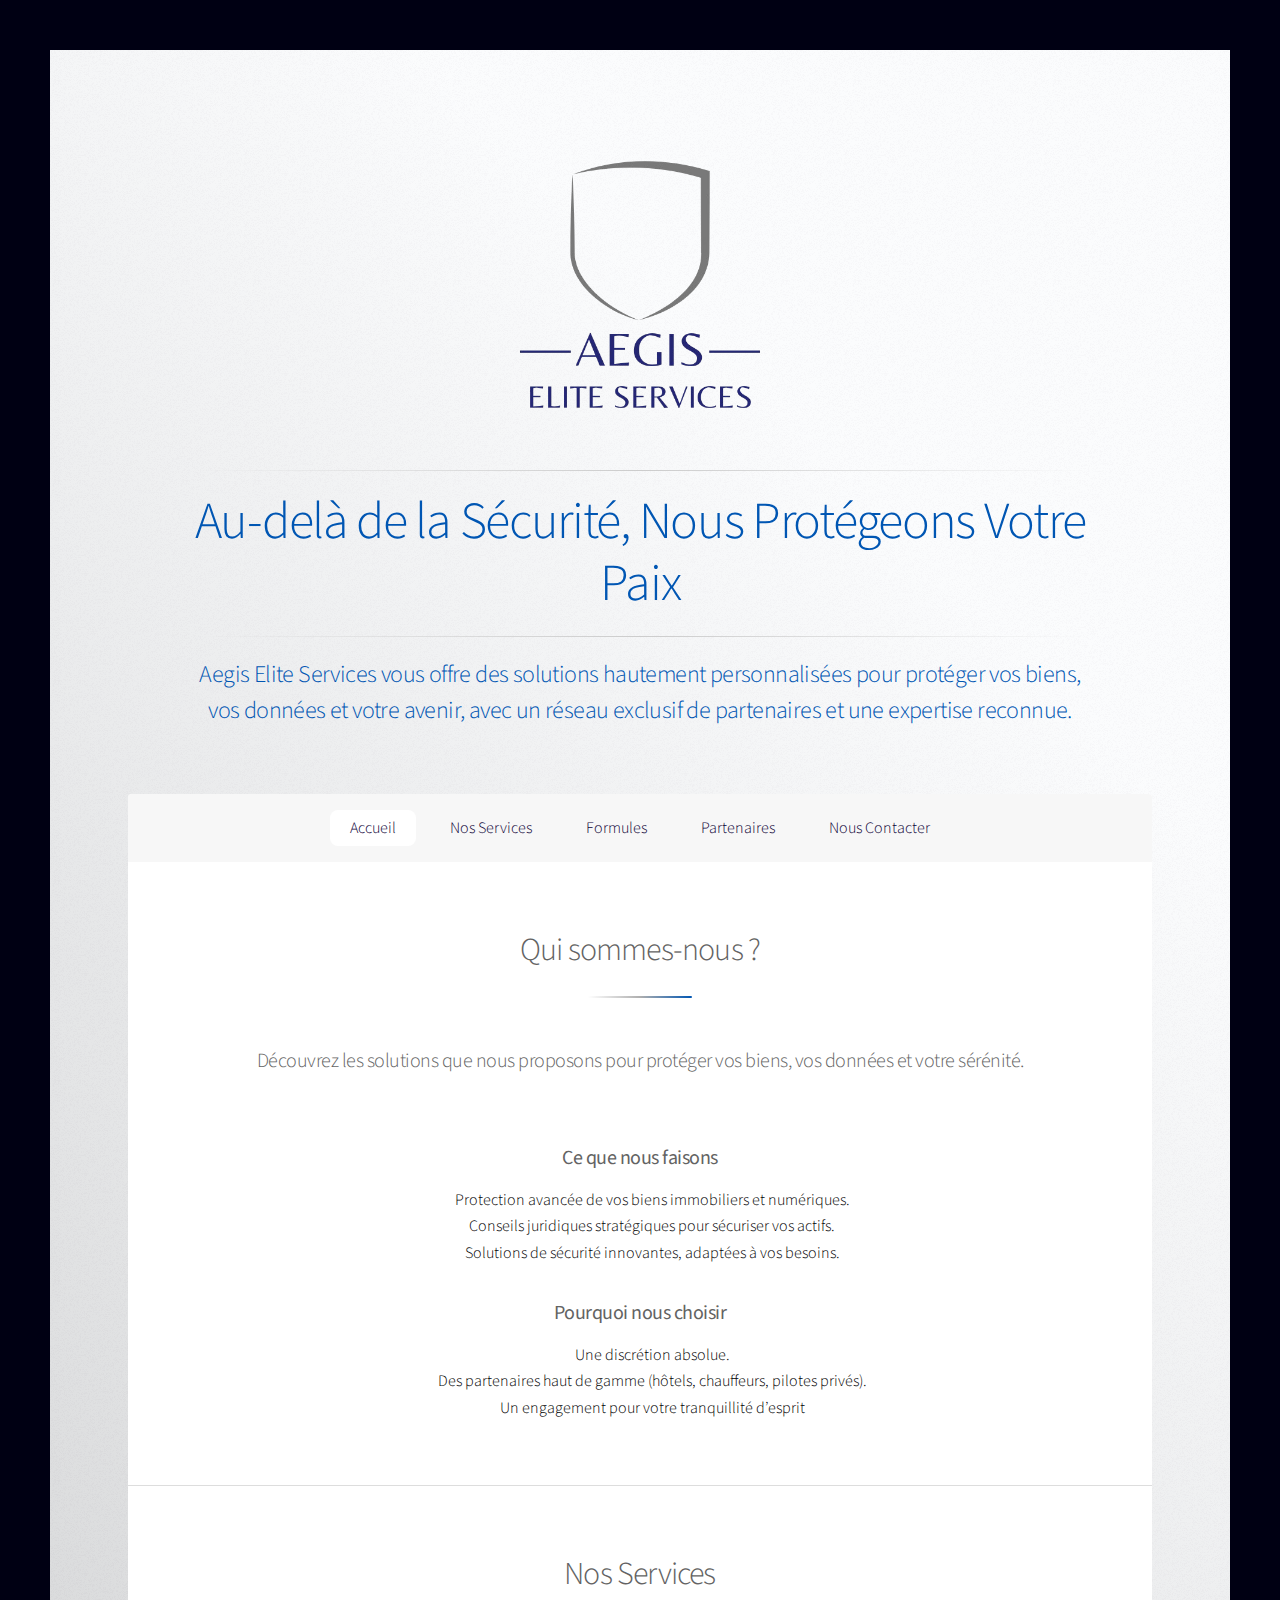
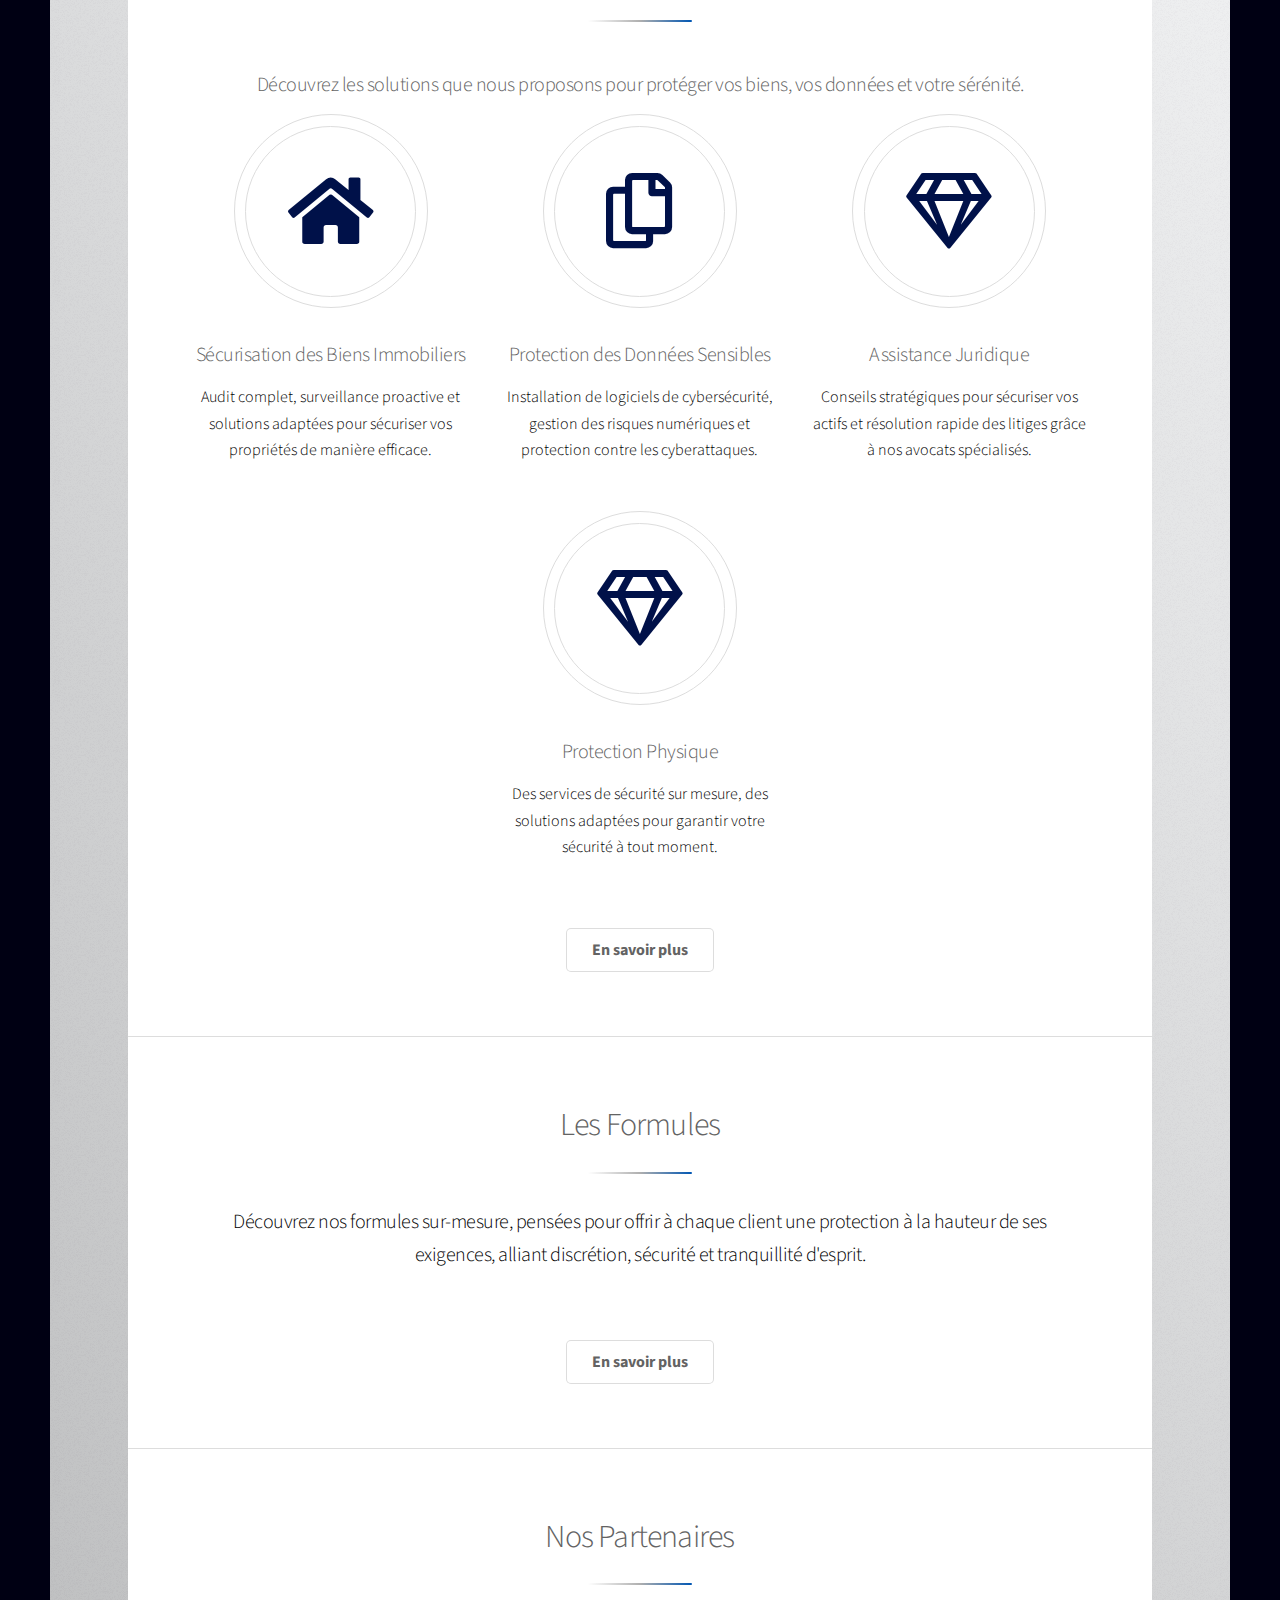
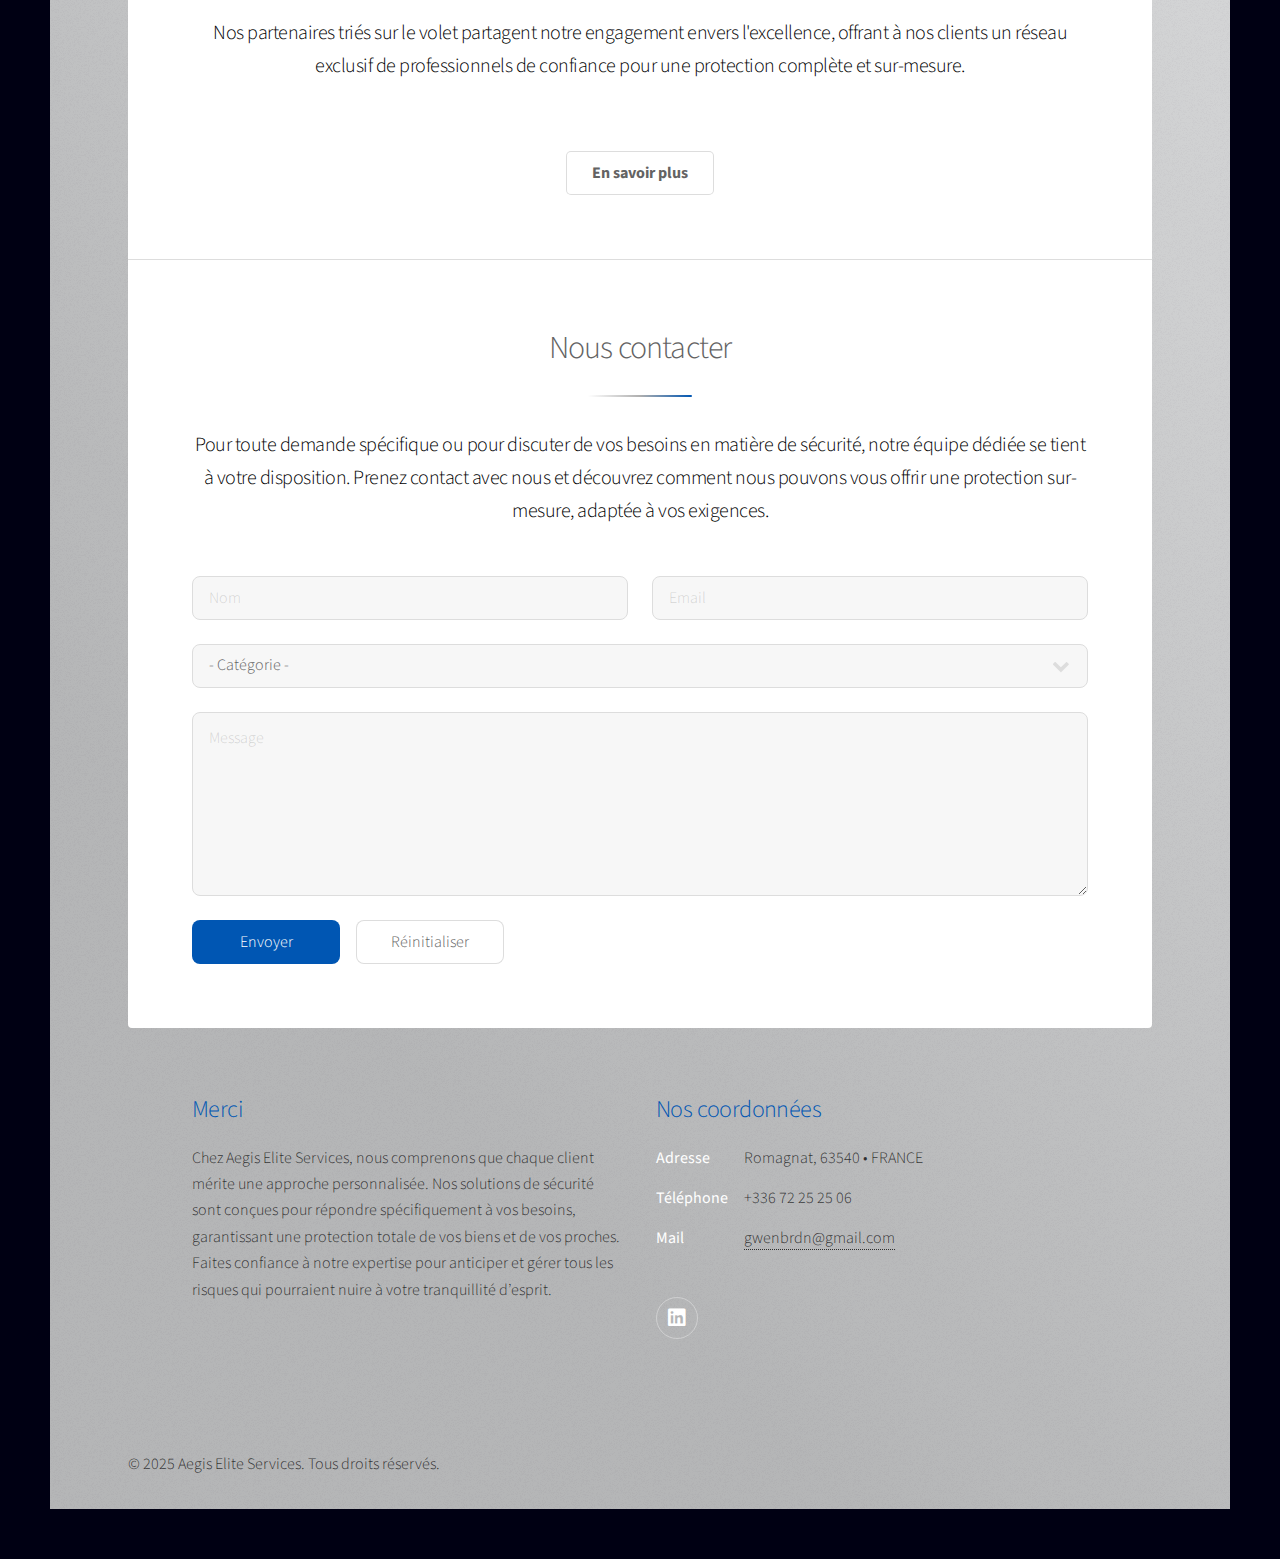
==== index.html @ 27611df3 "aegis" ====
<!DOCTYPE HTML>
<!--
	Stellar by HTML5 UP
	html5up.net | @ajlkn
	Free for personal and commercial use under the CCA 3.0 license (html5up.net/license)
-->
<html>
	<head>
		<title>Aegis Elite Services</title>
		<meta charset="utf-8" />
		<meta name="viewport" content="width=device-width, initial-scale=1, user-scalable=no" />
		<link rel="stylesheet" href="assets/css/main.css" />
		<noscript><link rel="stylesheet" href="assets/css/noscript.css" /></noscript>
	</head>
	<body class="is-preload">
		<!-- Wrapper -->
			<div id="wrapper">
					
				<!-- Header -->
					<header id="header" class="alt">
						<span class="logo"><img src="images/logo.png" alt="" style="border-radius: 40%; width: 300px; height: 300px;" /></span>
						<hr class="separation-barre">
						<h1> Au-delà de la Sécurité, Nous Protégeons Votre Paix </h1>
						<hr class="separation-barre">
						<h2>Aegis Elite Services vous offre des solutions hautement personnalisées pour protéger vos biens, vos données et votre avenir, avec un réseau exclusif de partenaires et une expertise reconnue.</h2>
						
					</header>

				<!-- Nav -->
					<nav id="nav">
						<ul>
							<li><a href="index.html" class="active">Accueil</a></li>
							<li><a href="services.html">Nos Services</a></li>
							<li><a href="formules.html">Formules</a></li>
							<li><a href="partenaires.html">Partenaires</a></li>
							<li><a href="contact.html">Nous Contacter</a></li>
						</ul>
					</nav>

				<!-- Main -->
					<div id="main">

						<!-- Introduction -->
							<section id="intro" class="main special">
								<header class="major">
									<h2>Qui sommes-nous ?</h2>
								</header>
								<h3>Découvrez les solutions que nous proposons pour protéger vos biens, vos données et votre sérénité.</h3>
									<br></br>
									<h3><strong>Ce que nous faisons</strong></h3>
									
									<ul style="list-style-type: none; text-align: center;">
										<li>Protection avancée de vos biens immobiliers et numériques.</li>
										<li>Conseils juridiques stratégiques pour sécuriser vos actifs.</li>
										<li>Solutions de sécurité innovantes, adaptées à vos besoins.</li>
									</ul>

								<h3><strong>Pourquoi nous choisir</strong></h3>

									<ul style="list-style-type: none; text-align: center;">
										<li>Une discrétion absolue.</li>
										<li>Des partenaires haut de gamme (hôtels, chauffeurs, pilotes privés).</li>
										<li>Un engagement pour votre tranquillité d’esprit</li>
									</ul>
							</section>

						<!-- Nos services-->
							<section id="services" class="main special">
								<header class="major">
									<h2>Nos Services</h2>
								</header>
								<h3>Découvrez les solutions que nous proposons pour protéger vos biens, vos données et votre sérénité.</h3>
								<ul class="features">
									<li>
										<span class="icon solid major style1 fa-home"></span>
										<h3>Sécurisation des Biens Immobiliers</h3>
										<p>Audit complet, surveillance proactive et solutions adaptées pour sécuriser vos propriétés de manière efficace.</p>
									</li>
									<li>
										<span class="icon major style3 fa-copy"></span>
										<h3>Protection des Données Sensibles</h3>
										<p>Installation de logiciels de cybersécurité, gestion des risques numériques et protection contre les cyberattaques.</p>
									</li>
									<li>
										<span class="icon major style5 fa-gem"></span>
										<h3>Assistance Juridique</h3>
										<p>Conseils stratégiques pour sécuriser vos actifs et résolution rapide des litiges grâce à nos avocats spécialisés.</p>
									</li>
									<li>
										<span class="icon major style5 fa-gem"></span>
										<h3>Protection Physique</h3>
										<p>Des services de sécurité sur mesure, des solutions adaptées pour garantir votre sécurité à tout moment.</p>
									</li>
								</ul>
								<footer class="major">
									<ul class="actions special">
										<li><a href="services.html" class="button">En savoir plus</a></li>
									</ul>
								</footer>
							</section>

						<!-- Formules -->
							<section id="formules" class="main special">
								<header class="major">
									<h2>Les Formules</h2>
									<p>Découvrez nos formules sur-mesure, pensées pour offrir à chaque client une protection à la hauteur de ses exigences, alliant discrétion, sécurité et tranquillité d'esprit.</p>
								</header>

								<footer class="major">
									<ul class="actions special">
										<li><a href="formules.html" class="button">En savoir plus</a></li>
									</ul>
								</footer>
							</section>

						<!-- Partenaires -->
							<section id="partenaires" class="main special">
								<header class="major">
									<h2>Nos Partenaires</h2>
									<p>Nos partenaires triés sur le volet partagent notre engagement envers l'excellence, offrant à nos clients un réseau exclusif de professionnels de confiance pour une protection complète et sur-mesure.</p>
								</header>
								<footer class="major">
									<ul class="actions special">
										<li><a href="partenaires.html" class="button">En savoir plus</a></li>
									</ul>
								</footer>
							</section>

						<!-- Get Started -->
						<section id="contact" class="main special">
							<header class="major">
								<h2>Nous contacter</h2>
								<p>Pour toute demande spécifique ou pour discuter de vos besoins en matière de sécurité, notre équipe dédiée se tient à votre disposition. Prenez contact avec nous et découvrez comment nous pouvons vous offrir une protection sur-mesure, adaptée à vos exigences.</p>
							</header>
							<form id="contactForm" method="POST" action="https://formspree.io/f/xldgglwd">
								<div class="row gtr-uniform">
									<div class="col-6 col-12-xsmall">
										<input type="text" name="name" id="name" placeholder="Nom" required />
									</div>
									<div class="col-6 col-12-xsmall">
										<input type="email" name="email" id="email" placeholder="Email" required />
									</div>
									<div class="col-12">
										<select name="category" id="demo-category">
											<option value="">- Catégorie -</option>
											<option value="1">Demande d'informations</option>
											<option value="2">Devis personnalisé</option>
											<option value="3">Partenariats et collaborations</option>
											<option value="4">Sécurité personnelle</option>
											<option value="5">Suggestions et témoignages</option>
											<option value="6">Réclamations</option>
											<option value="7">Autres demandes</option>
										</select>
									</div>
									<div class="col-12">
										<textarea name="message" id="message" placeholder="Message" rows="6" required></textarea>
									</div>
									<div class="col-12">
										<ul class="actions">
											<li><input type="submit" value="Envoyer" class="primary" />
											<li><input type="reset" value="Réinitialiser" /></li>
										</ul>
									</div>
								</div>
							</form>

							<!-- Popup de confirmation -->
							<div id="confirmationPopup" style="display: none; position: fixed; top: 50%; left: 50%; transform: translate(-50%, -50%); padding: 10px; background: white; box-shadow: 0px 4px 6px rgba(0,0,0,0.1); border-radius: 10px; z-index: 1000; text-align: center;">
								<p>Votre message a bien été envoyé.</p>
								<button onclick="closePopup()" style="margin-top: 10px; padding: 10px 20px; background: #cccccc; color: #0056b3; border: none; border-radius: 5px; cursor: pointer;">Fermer</button>
							</div>
							<div id="popupBackground" style="display: none; position: fixed; top: 0; left: 0; width: 100%; height: 100%; background: rgba(0, 0, 0, 0.5); z-index: 999;"></div>
						</section>
					</div>

				<!-- Footer -->
					<footer id="footer">
						<section>
							<h2>Merci</h2>
							<p>Chez Aegis Elite Services, nous comprenons que chaque client mérite une approche personnalisée. Nos solutions de sécurité sont conçues pour répondre spécifiquement à vos besoins, garantissant une protection totale de vos biens et de vos proches. Faites confiance à notre expertise pour anticiper et gérer tous les risques qui pourraient nuire à votre tranquillité d’esprit.</p>
						</section>

						<section>
							<h2>Nos coordonnées</h2>
							<dl class="alt">
								<dt>Adresse</dt>
								<dd>Romagnat, 63540 &bull; FRANCE</dd>
								<dt>Téléphone</dt> 
								<dd>+336 72 25 25 06</dd>
								<dt>Mail</dt>
								<dd><a href="#">gwenbrdn@gmail.com</a></dd>
							</dl>
							<ul class="icons">
								<li><a href="https://www.linkedin.com/in/gwena%C3%ABlle-brandon-4453b0282/" class="icon brands fa-linkedin alt"><span class="label">LinkedIn</span></a></li>
							</ul>
						</section>
					</footer>

					<div class="footer-copyright">
						<p>&copy; 2025 Aegis Elite Services. Tous droits réservés.</p>
					</div>
			</div>


		<!-- Scripts -->
			<script src="assets/js/jquery.min.js"></script>
			<script src="assets/js/jquery.scrollex.min.js"></script>
			<script src="assets/js/jquery.scrolly.min.js"></script>
			<script src="assets/js/browser.min.js"></script>
			<script src="assets/js/breakpoints.min.js"></script>
			<script src="assets/js/util.js"></script>
			<script src="assets/js/main.js"></script>
			
		<!-- Script JavaScript -->
		<script>
			// Gestion de l'envoi du formulaire
			document.getElementById('contactForm').addEventListener('submit', function (event) {
				event.preventDefault(); // Empêche le rechargement de la page
				const form = this;
		
				// Envoi des données via Fetch API
				fetch(form.action, {
					method: 'POST',
					body: new FormData(form),
					headers: { 'Accept': 'application/json' },
				})
					.then(response => {
						if (response.ok) {
							// Affiche la popup de confirmation
							document.getElementById('confirmationPopup').style.display = 'block';
							document.getElementById('popupBackground').style.display = 'block';
							form.reset(); // Réinitialise le formulaire
						} else {
							alert('Une erreur est survenue. Veuillez réessayer.');
						}
					})
					.catch(() => {
						alert('Une erreur est survenue. Veuillez vérifier votre connexion.');
					});
			});
		
			// Fonction pour fermer la popup
			function closePopup() {
				document.getElementById('confirmationPopup').style.display = 'none';
				document.getElementById('popupBackground').style.display = 'none';
			}
		</script>

	</body>
</html>
---- assets/css/main.css ----
@import url(fontawesome-all.min.css);
@import 'https://fonts.googleapis.com/css?family=Source+Sans+Pro:300,400';

/*
	Stellar by HTML5 UP
	html5up.net | @ajlkn
	Free for personal and commercial use under the CCA 3.0 license (html5up.net/license)
*/

html, body, div, span, applet, object,
iframe, h1, h2, h3, h4, h5, h6, p, blockquote,
pre, a, abbr, acronym, address, big, cite,
code, del, dfn, em, img, ins, kbd, q, s, samp,
small, strike, strong, sub, sup, tt, var, b,
u, i, center, dl, dt, dd, ol, ul, li, fieldset,
form, label, legend, table, caption, tbody,
tfoot, thead, tr, th, td, article, aside,
canvas, details, embed, figure, figcaption,
footer, header, hgroup, menu, nav, output, ruby,
section, summary, time, mark, audio, video {
	margin: 0;
	padding: 0;
	border: 0;
	font-size: 100%;
	font: inherit;
	vertical-align: baseline;}

article, aside, details, figcaption, figure,
footer, header, hgroup, menu, nav, section {
	display: block;}

body {
	line-height: 1;
}

ol, ul {
	list-style: none;
}

blockquote, q {
	quotes: none;
}

	blockquote:before, blockquote:after, q:before, q:after {
		content: '';
		content: none;
	}

table {
	border-collapse: collapse;
	border-spacing: 0;
}

body {
	-webkit-text-size-adjust: none;
}

mark {
	background-color: transparent;
	color: inherit;
}

input::-moz-focus-inner {
	border: 0;
	padding: 0;
}

input, select, textarea {
	-moz-appearance: none;
	-webkit-appearance: none;
	-ms-appearance: none;
	appearance: none;
}

/* Basic */

	@-ms-viewport {
		width: device-width;
	}

	body {
		-ms-overflow-style: scrollbar;
	}

	@media screen and (max-width: 480px) {

		html, body {
			min-width: 320px;
		}

	}

	html {
		box-sizing: border-box;
	}

	*, *:before, *:after {
		box-sizing: inherit;
	}

	body {
		background-color: #979797;
		/* background-image: url("images/overlay.png"), -moz-linear-gradient(45deg, #ffffff 15%, #acacac 85%); */
		background-image: url("images/overlay.png"), -webkit-linear-gradient(45deg, #b6b6b6 15%, #ffffff 85%);
		/* background-image: url("images/overlay.png"), -ms-linear-gradient(45deg, #dbdbdb 15%, #000f41 85%); */
		/* background-image: url("images/overlay.png"), linear-gradient(45deg, #e9e9e9 15%, #cfcfcf 85%); */
	}

		body.is-preload *, body.is-preload *:before, body.is-preload *:after {
			-moz-animation: none !important;
			-webkit-animation: none !important;
			-ms-animation: none !important;
			animation: none !important;
			-moz-transition: none !important;
			-webkit-transition: none !important;
			-ms-transition: none !important;
			transition: none !important;
		}

/* Type */

	body {
		background-color: #000000;
		color: rgba(0, 0, 0, 0.75);
		margin: 0;
		padding: 0;
		border: 50px solid #000013; /* Bordure sombre autour de la page */
		box-sizing: border-box; /* Assurez-vous que la bordure ne modifie pas la taille du contenu */

	}

	body, input, select, textarea {
		font-family: "Source Sans Pro", Helvetica, sans-serif;
		font-size: 17pt;
		font-weight: 300;
		line-height: 1.65;
	}

		@media screen and (max-width: 1680px) {

			body, input, select, textarea {
				font-size: 14pt;
			}

		}

		@media screen and (max-width: 1280px) {

			body, input, select, textarea {
				font-size: 12pt;
			}

		}

		@media screen and (max-width: 360px) {

			body, input, select, textarea {
				font-size: 11pt;
			}

		}

	a {
		-moz-transition: color 0.2s ease, border-bottom 0.2s ease;
		-webkit-transition: color 0.2s ease, border-bottom 0.2s ease;
		-ms-transition: color 0.2s ease, border-bottom 0.2s ease;
		transition: color 0.2s ease, border-bottom 0.2s ease;
		text-decoration: none;
		border-bottom: dotted 1px;
		color: inherit;
	}

		a:hover {
			border-bottom-color: transparent;
		}

	strong, b {
		font-weight: 400;
	}

	em, i {
		font-style: italic;
	}

	p {
		margin: 0 0 2em 0;
	}

		p.content {
			-moz-columns: 20em 2;
			-webkit-columns: 20em 2;
			-ms-columns: 20em 2;
			columns: 20em 2;
			-moz-column-gap: 2em;
			-webkit-column-gap: 2em;
			-ms-column-gap: 2em;
			column-gap: 2em;
			text-align: justify;
		}

	h1, h2, h3, h4, h5, h6 {
		font-weight: 300;
		line-height: 1.5;
		margin: 0 0 0.7em 0;
		letter-spacing: -0.025em;
	}

		h1 a, h2 a, h3 a, h4 a, h5 a, h6 a {
			color: inherit;
			text-decoration: none;
		}

	h1 {
		font-size: 2.5em;
		line-height: 1.2;
	}

	h2 {
		font-size: 1.5em;
	}

	h3 {
		font-size: 1.25em;
	}

	h4 {
		font-size: 1.1em;
	}

	h5 {
		font-size: 0.9em;
	}

	h6 {
		font-size: 0.7em;
	}

	@media screen and (max-width: 736px) {

		h1 {
			font-size: 2em;
		}

	}

	sub {
		font-size: 0.8em;
		position: relative;
		top: 0.5em;
	}

	sup {
		font-size: 0.8em;
		position: relative;
		top: -0.5em;
	}

	blockquote {
		border-left: solid 4px;
		font-style: italic;
		margin: 0 0 2em 0;
		padding: 0.5em 0 0.5em 2em;
	}

	code {
		border-radius: 8px;
		border: solid 1px;
		font-family: "Courier New", monospace;
		font-size: 0.9em;
		margin: 0 0.25em;
		padding: 0.25em 0.65em;
	}

	pre {
		-webkit-overflow-scrolling: touch;
		font-family: "Courier New", monospace;
		font-size: 0.9em;
		margin: 0 0 2em 0;
	}

		pre code {
			display: block;
			line-height: 1.75;
			padding: 1em 1.5em;
			overflow-x: auto;
		}

	hr {
		border: 0;
		border-bottom: solid 1px;
		margin: 2em 0;
	}

		hr.major {
			margin: 3em 0;
		}

	.align-left {
		text-align: left;
	}

	.align-center {
		text-align: center;
	}

	.align-right {
		text-align: right;
	}

	input, select, textarea {
		color: #0056b3;
	}

	a:hover {
		color: #0056b3;
	}

	strong, b {
		color: #0056b3;
	}

	h1, h2, h3, h4, h5, h6 {
		color: #0056b3;
	}

	blockquote {
		border-left-color: rgba(255, 255, 255, 0.35);
	}

	code {
		background: rgba(255, 255, 255, 0.075);
		border-color: rgba(255, 255, 255, 0.35);
	}

	hr {
		border-bottom-color: rgba(255, 255, 255, 0.35);
	}

/* Row */

	.row {
		display: flex;
		flex-wrap: wrap;
		box-sizing: border-box;
		align-items: stretch;
	}

		.row > * {
			box-sizing: border-box;
		}

		.row.gtr-uniform > * > :last-child {
			margin-bottom: 0;
		}

		.row.aln-left {
			justify-content: flex-start;
		}

		.row.aln-center {
			justify-content: center;
		}

		.row.aln-right {
			justify-content: flex-end;
		}

		.row.aln-top {
			align-items: flex-start;
		}

		.row.aln-middle {
			align-items: center;
		}

		.row.aln-bottom {
			align-items: flex-end;
		}

		.row > .imp {
			order: -1;
		}

		.row > .col-1 {
			width: 8.33333%;
		}

		.row > .off-1 {
			margin-left: 8.33333%;
		}

		.row > .col-2 {
			width: 16.66667%;
		}

		.row > .off-2 {
			margin-left: 16.66667%;
		}

		.row > .col-3 {
			width: 25%;
		}

		.row > .off-3 {
			margin-left: 25%;
		}

		.row > .col-4 {
			width: 33.33333%;
		}

		.row > .off-4 {
			margin-left: 33.33333%;
		}

		.row > .col-5 {
			width: 41.66667%;
		}

		.row > .off-5 {
			margin-left: 41.66667%;
		}

		.row > .col-6 {
			width: 50%;
		}

		.row > .off-6 {
			margin-left: 50%;
		}

		.row > .col-7 {
			width: 58.33333%;
		}

		.row > .off-7 {
			margin-left: 58.33333%;
		}

		.row > .col-8 {
			width: 66.66667%;
		}

		.row > .off-8 {
			margin-left: 66.66667%;
		}

		.row > .col-9 {
			width: 75%;
		}

		.row > .off-9 {
			margin-left: 75%;
		}

		.row > .col-10 {
			width: 83.33333%;
		}

		.row > .off-10 {
			margin-left: 83.33333%;
		}

		.row > .col-11 {
			width: 91.66667%;
		}

		.row > .off-11 {
			margin-left: 91.66667%;
		}

		.row > .col-12 {
			width: 100%;
		}

		.row > .off-12 {
			margin-left: 100%;
		}

		.row.gtr-0 {
			margin-top: 0;
			margin-left: 0em;
		}

			.row.gtr-0 > * {
				padding: 0 0 0 0em;
			}

			.row.gtr-0.gtr-uniform {
				margin-top: 0em;
			}

				.row.gtr-0.gtr-uniform > * {
					padding-top: 0em;
				}

		.row.gtr-25 {
			margin-top: 0;
			margin-left: -0.375em;
		}

			.row.gtr-25 > * {
				padding: 0 0 0 0.375em;
			}

			.row.gtr-25.gtr-uniform {
				margin-top: -0.375em;
			}

				.row.gtr-25.gtr-uniform > * {
					padding-top: 0.375em;
				}

		.row.gtr-50 {
			margin-top: 0;
			margin-left: -0.75em;
		}

			.row.gtr-50 > * {
				padding: 0 0 0 0.75em;
			}

			.row.gtr-50.gtr-uniform {
				margin-top: -0.75em;
			}

				.row.gtr-50.gtr-uniform > * {
					padding-top: 0.75em;
				}

		.row {
			margin-top: 0;
			margin-left: -1.5em;
		}

			.row > * {
				padding: 0 0 0 1.5em;
			}

			.row.gtr-uniform {
				margin-top: -1.5em;
			}

				.row.gtr-uniform > * {
					padding-top: 1.5em;
				}

		.row.gtr-150 {
			margin-top: 0;
			margin-left: -2.25em;
		}

			.row.gtr-150 > * {
				padding: 0 0 0 2.25em;
			}

			.row.gtr-150.gtr-uniform {
				margin-top: -2.25em;
			}

				.row.gtr-150.gtr-uniform > * {
					padding-top: 2.25em;
				}

		.row.gtr-200 {
			margin-top: 0;
			margin-left: -3em;
		}

			.row.gtr-200 > * {
				padding: 0 0 0 3em;
			}

			.row.gtr-200.gtr-uniform {
				margin-top: -3em;
			}

				.row.gtr-200.gtr-uniform > * {
					padding-top: 3em;
				}

		@media screen and (max-width: 1680px) {

			.row {
				display: flex;
				flex-wrap: wrap;
				box-sizing: border-box;
				align-items: stretch;
			}

				.row > * {
					box-sizing: border-box;
				}

				.row.gtr-uniform > * > :last-child {
					margin-bottom: 0;
				}

				.row.aln-left {
					justify-content: flex-start;
				}

				.row.aln-center {
					justify-content: center;
				}

				.row.aln-right {
					justify-content: flex-end;
				}

				.row.aln-top {
					align-items: flex-start;
				}

				.row.aln-middle {
					align-items: center;
				}

				.row.aln-bottom {
					align-items: flex-end;
				}

				.row > .imp-xlarge {
					order: -1;
				}

				.row > .col-1-xlarge {
					width: 8.33333%;
				}

				.row > .off-1-xlarge {
					margin-left: 8.33333%;
				}

				.row > .col-2-xlarge {
					width: 16.66667%;
				}

				.row > .off-2-xlarge {
					margin-left: 16.66667%;
				}

				.row > .col-3-xlarge {
					width: 25%;
				}

				.row > .off-3-xlarge {
					margin-left: 25%;
				}

				.row > .col-4-xlarge {
					width: 33.33333%;
				}

				.row > .off-4-xlarge {
					margin-left: 33.33333%;
				}

				.row > .col-5-xlarge {
					width: 41.66667%;
				}

				.row > .off-5-xlarge {
					margin-left: 41.66667%;
				}

				.row > .col-6-xlarge {
					width: 50%;
				}

				.row > .off-6-xlarge {
					margin-left: 50%;
				}

				.row > .col-7-xlarge {
					width: 58.33333%;
				}

				.row > .off-7-xlarge {
					margin-left: 58.33333%;
				}

				.row > .col-8-xlarge {
					width: 66.66667%;
				}

				.row > .off-8-xlarge {
					margin-left: 66.66667%;
				}

				.row > .col-9-xlarge {
					width: 75%;
				}

				.row > .off-9-xlarge {
					margin-left: 75%;
				}

				.row > .col-10-xlarge {
					width: 83.33333%;
				}

				.row > .off-10-xlarge {
					margin-left: 83.33333%;
				}

				.row > .col-11-xlarge {
					width: 91.66667%;
				}

				.row > .off-11-xlarge {
					margin-left: 91.66667%;
				}

				.row > .col-12-xlarge {
					width: 100%;
				}

				.row > .off-12-xlarge {
					margin-left: 100%;
				}

				.row.gtr-0 {
					margin-top: 0;
					margin-left: 0em;
				}

					.row.gtr-0 > * {
						padding: 0 0 0 0em;
					}

					.row.gtr-0.gtr-uniform {
						margin-top: 0em;
					}

						.row.gtr-0.gtr-uniform > * {
							padding-top: 0em;
						}

				.row.gtr-25 {
					margin-top: 0;
					margin-left: -0.375em;
				}

					.row.gtr-25 > * {
						padding: 0 0 0 0.375em;
					}

					.row.gtr-25.gtr-uniform {
						margin-top: -0.375em;
					}

						.row.gtr-25.gtr-uniform > * {
							padding-top: 0.375em;
						}

				.row.gtr-50 {
					margin-top: 0;
					margin-left: -0.75em;
				}

					.row.gtr-50 > * {
						padding: 0 0 0 0.75em;
					}

					.row.gtr-50.gtr-uniform {
						margin-top: -0.75em;
					}

						.row.gtr-50.gtr-uniform > * {
							padding-top: 0.75em;
						}

				.row {
					margin-top: 0;
					margin-left: -1.5em;
				}

					.row > * {
						padding: 0 0 0 1.5em;
					}

					.row.gtr-uniform {
						margin-top: -1.5em;
					}

						.row.gtr-uniform > * {
							padding-top: 1.5em;
						}

				.row.gtr-150 {
					margin-top: 0;
					margin-left: -2.25em;
				}

					.row.gtr-150 > * {
						padding: 0 0 0 2.25em;
					}

					.row.gtr-150.gtr-uniform {
						margin-top: -2.25em;
					}

						.row.gtr-150.gtr-uniform > * {
							padding-top: 2.25em;
						}

				.row.gtr-200 {
					margin-top: 0;
					margin-left: -3em;
				}

					.row.gtr-200 > * {
						padding: 0 0 0 3em;
					}

					.row.gtr-200.gtr-uniform {
						margin-top: -3em;
					}

						.row.gtr-200.gtr-uniform > * {
							padding-top: 3em;
						}

		}

		@media screen and (max-width: 1280px) {

			.row {
				display: flex;
				flex-wrap: wrap;
				box-sizing: border-box;
				align-items: stretch;
			}

				.row > * {
					box-sizing: border-box;
				}

				.row.gtr-uniform > * > :last-child {
					margin-bottom: 0;
				}

				.row.aln-left {
					justify-content: flex-start;
				}

				.row.aln-center {
					justify-content: center;
				}

				.row.aln-right {
					justify-content: flex-end;
				}

				.row.aln-top {
					align-items: flex-start;
				}

				.row.aln-middle {
					align-items: center;
				}

				.row.aln-bottom {
					align-items: flex-end;
				}

				.row > .imp-large {
					order: -1;
				}

				.row > .col-1-large {
					width: 8.33333%;
				}

				.row > .off-1-large {
					margin-left: 8.33333%;
				}

				.row > .col-2-large {
					width: 16.66667%;
				}

				.row > .off-2-large {
					margin-left: 16.66667%;
				}

				.row > .col-3-large {
					width: 25%;
				}

				.row > .off-3-large {
					margin-left: 25%;
				}

				.row > .col-4-large {
					width: 33.33333%;
				}

				.row > .off-4-large {
					margin-left: 33.33333%;
				}

				.row > .col-5-large {
					width: 41.66667%;
				}

				.row > .off-5-large {
					margin-left: 41.66667%;
				}

				.row > .col-6-large {
					width: 50%;
				}

				.row > .off-6-large {
					margin-left: 50%;
				}

				.row > .col-7-large {
					width: 58.33333%;
				}

				.row > .off-7-large {
					margin-left: 58.33333%;
				}

				.row > .col-8-large {
					width: 66.66667%;
				}

				.row > .off-8-large {
					margin-left: 66.66667%;
				}

				.row > .col-9-large {
					width: 75%;
				}

				.row > .off-9-large {
					margin-left: 75%;
				}

				.row > .col-10-large {
					width: 83.33333%;
				}

				.row > .off-10-large {
					margin-left: 83.33333%;
				}

				.row > .col-11-large {
					width: 91.66667%;
				}

				.row > .off-11-large {
					margin-left: 91.66667%;
				}

				.row > .col-12-large {
					width: 100%;
				}

				.row > .off-12-large {
					margin-left: 100%;
				}

				.row.gtr-0 {
					margin-top: 0;
					margin-left: 0em;
				}

					.row.gtr-0 > * {
						padding: 0 0 0 0em;
					}

					.row.gtr-0.gtr-uniform {
						margin-top: 0em;
					}

						.row.gtr-0.gtr-uniform > * {
							padding-top: 0em;
						}

				.row.gtr-25 {
					margin-top: 0;
					margin-left: -0.375em;
				}

					.row.gtr-25 > * {
						padding: 0 0 0 0.375em;
					}

					.row.gtr-25.gtr-uniform {
						margin-top: -0.375em;
					}

						.row.gtr-25.gtr-uniform > * {
							padding-top: 0.375em;
						}

				.row.gtr-50 {
					margin-top: 0;
					margin-left: -0.75em;
				}

					.row.gtr-50 > * {
						padding: 0 0 0 0.75em;
					}

					.row.gtr-50.gtr-uniform {
						margin-top: -0.75em;
					}

						.row.gtr-50.gtr-uniform > * {
							padding-top: 0.75em;
						}

				.row {
					margin-top: 0;
					margin-left: -1.5em;
				}

					.row > * {
						padding: 0 0 0 1.5em;
					}

					.row.gtr-uniform {
						margin-top: -1.5em;
					}

						.row.gtr-uniform > * {
							padding-top: 1.5em;
						}

				.row.gtr-150 {
					margin-top: 0;
					margin-left: -2.25em;
				}

					.row.gtr-150 > * {
						padding: 0 0 0 2.25em;
					}

					.row.gtr-150.gtr-uniform {
						margin-top: -2.25em;
					}

						.row.gtr-150.gtr-uniform > * {
							padding-top: 2.25em;
						}

				.row.gtr-200 {
					margin-top: 0;
					margin-left: -3em;
				}

					.row.gtr-200 > * {
						padding: 0 0 0 3em;
					}

					.row.gtr-200.gtr-uniform {
						margin-top: -3em;
					}

						.row.gtr-200.gtr-uniform > * {
							padding-top: 3em;
						}

		}

		@media screen and (max-width: 980px) {

			.row {
				display: flex;
				flex-wrap: wrap;
				box-sizing: border-box;
				align-items: stretch;
			}

				.row > * {
					box-sizing: border-box;
				}

				.row.gtr-uniform > * > :last-child {
					margin-bottom: 0;
				}

				.row.aln-left {
					justify-content: flex-start;
				}

				.row.aln-center {
					justify-content: center;
				}

				.row.aln-right {
					justify-content: flex-end;
				}

				.row.aln-top {
					align-items: flex-start;
				}

				.row.aln-middle {
					align-items: center;
				}

				.row.aln-bottom {
					align-items: flex-end;
				}

				.row > .imp-medium {
					order: -1;
				}

				.row > .col-1-medium {
					width: 8.33333%;
				}

				.row > .off-1-medium {
					margin-left: 8.33333%;
				}

				.row > .col-2-medium {
					width: 16.66667%;
				}

				.row > .off-2-medium {
					margin-left: 16.66667%;
				}

				.row > .col-3-medium {
					width: 25%;
				}

				.row > .off-3-medium {
					margin-left: 25%;
				}

				.row > .col-4-medium {
					width: 33.33333%;
				}

				.row > .off-4-medium {
					margin-left: 33.33333%;
				}

				.row > .col-5-medium {
					width: 41.66667%;
				}

				.row > .off-5-medium {
					margin-left: 41.66667%;
				}

				.row > .col-6-medium {
					width: 50%;
				}

				.row > .off-6-medium {
					margin-left: 50%;
				}

				.row > .col-7-medium {
					width: 58.33333%;
				}

				.row > .off-7-medium {
					margin-left: 58.33333%;
				}

				.row > .col-8-medium {
					width: 66.66667%;
				}

				.row > .off-8-medium {
					margin-left: 66.66667%;
				}

				.row > .col-9-medium {
					width: 75%;
				}

				.row > .off-9-medium {
					margin-left: 75%;
				}

				.row > .col-10-medium {
					width: 83.33333%;
				}

				.row > .off-10-medium {
					margin-left: 83.33333%;
				}

				.row > .col-11-medium {
					width: 91.66667%;
				}

				.row > .off-11-medium {
					margin-left: 91.66667%;
				}

				.row > .col-12-medium {
					width: 100%;
				}

				.row > .off-12-medium {
					margin-left: 100%;
				}

				.row.gtr-0 {
					margin-top: 0;
					margin-left: 0em;
				}

					.row.gtr-0 > * {
						padding: 0 0 0 0em;
					}

					.row.gtr-0.gtr-uniform {
						margin-top: 0em;
					}

						.row.gtr-0.gtr-uniform > * {
							padding-top: 0em;
						}

				.row.gtr-25 {
					margin-top: 0;
					margin-left: -0.375em;
				}

					.row.gtr-25 > * {
						padding: 0 0 0 0.375em;
					}

					.row.gtr-25.gtr-uniform {
						margin-top: -0.375em;
					}

						.row.gtr-25.gtr-uniform > * {
							padding-top: 0.375em;
						}

				.row.gtr-50 {
					margin-top: 0;
					margin-left: -0.75em;
				}

					.row.gtr-50 > * {
						padding: 0 0 0 0.75em;
					}

					.row.gtr-50.gtr-uniform {
						margin-top: -0.75em;
					}

						.row.gtr-50.gtr-uniform > * {
							padding-top: 0.75em;
						}

				.row {
					margin-top: 0;
					margin-left: -1.5em;
				}

					.row > * {
						padding: 0 0 0 1.5em;
					}

					.row.gtr-uniform {
						margin-top: -1.5em;
					}

						.row.gtr-uniform > * {
							padding-top: 1.5em;
						}

				.row.gtr-150 {
					margin-top: 0;
					margin-left: -2.25em;
				}

					.row.gtr-150 > * {
						padding: 0 0 0 2.25em;
					}

					.row.gtr-150.gtr-uniform {
						margin-top: -2.25em;
					}

						.row.gtr-150.gtr-uniform > * {
							padding-top: 2.25em;
						}

				.row.gtr-200 {
					margin-top: 0;
					margin-left: -3em;
				}

					.row.gtr-200 > * {
						padding: 0 0 0 3em;
					}

					.row.gtr-200.gtr-uniform {
						margin-top: -3em;
					}

						.row.gtr-200.gtr-uniform > * {
							padding-top: 3em;
						}

		}

		@media screen and (max-width: 736px) {

			.row {
				display: flex;
				flex-wrap: wrap;
				box-sizing: border-box;
				align-items: stretch;
			}

				.row > * {
					box-sizing: border-box;
				}

				.row.gtr-uniform > * > :last-child {
					margin-bottom: 0;
				}

				.row.aln-left {
					justify-content: flex-start;
				}

				.row.aln-center {
					justify-content: center;
				}

				.row.aln-right {
					justify-content: flex-end;
				}

				.row.aln-top {
					align-items: flex-start;
				}

				.row.aln-middle {
					align-items: center;
				}

				.row.aln-bottom {
					align-items: flex-end;
				}

				.row > .imp-small {
					order: -1;
				}

				.row > .col-1-small {
					width: 8.33333%;
				}

				.row > .off-1-small {
					margin-left: 8.33333%;
				}

				.row > .col-2-small {
					width: 16.66667%;
				}

				.row > .off-2-small {
					margin-left: 16.66667%;
				}

				.row > .col-3-small {
					width: 25%;
				}

				.row > .off-3-small {
					margin-left: 25%;
				}

				.row > .col-4-small {
					width: 33.33333%;
				}

				.row > .off-4-small {
					margin-left: 33.33333%;
				}

				.row > .col-5-small {
					width: 41.66667%;
				}

				.row > .off-5-small {
					margin-left: 41.66667%;
				}

				.row > .col-6-small {
					width: 50%;
				}

				.row > .off-6-small {
					margin-left: 50%;
				}

				.row > .col-7-small {
					width: 58.33333%;
				}

				.row > .off-7-small {
					margin-left: 58.33333%;
				}

				.row > .col-8-small {
					width: 66.66667%;
				}

				.row > .off-8-small {
					margin-left: 66.66667%;
				}

				.row > .col-9-small {
					width: 75%;
				}

				.row > .off-9-small {
					margin-left: 75%;
				}

				.row > .col-10-small {
					width: 83.33333%;
				}

				.row > .off-10-small {
					margin-left: 83.33333%;
				}

				.row > .col-11-small {
					width: 91.66667%;
				}

				.row > .off-11-small {
					margin-left: 91.66667%;
				}

				.row > .col-12-small {
					width: 100%;
				}

				.row > .off-12-small {
					margin-left: 100%;
				}

				.row.gtr-0 {
					margin-top: 0;
					margin-left: 0em;
				}

					.row.gtr-0 > * {
						padding: 0 0 0 0em;
					}

					.row.gtr-0.gtr-uniform {
						margin-top: 0em;
					}

						.row.gtr-0.gtr-uniform > * {
							padding-top: 0em;
						}

				.row.gtr-25 {
					margin-top: 0;
					margin-left: -0.25em;
				}

					.row.gtr-25 > * {
						padding: 0 0 0 0.25em;
					}

					.row.gtr-25.gtr-uniform {
						margin-top: -0.25em;
					}

						.row.gtr-25.gtr-uniform > * {
							padding-top: 0.25em;
						}

				.row.gtr-50 {
					margin-top: 0;
					margin-left: -0.5em;
				}

					.row.gtr-50 > * {
						padding: 0 0 0 0.5em;
					}

					.row.gtr-50.gtr-uniform {
						margin-top: -0.5em;
					}

						.row.gtr-50.gtr-uniform > * {
							padding-top: 0.5em;
						}

				.row {
					margin-top: 0;
					margin-left: -1em;
				}

					.row > * {
						padding: 0 0 0 1em;
					}

					.row.gtr-uniform {
						margin-top: -1em;
					}

						.row.gtr-uniform > * {
							padding-top: 1em;
						}

				.row.gtr-150 {
					margin-top: 0;
					margin-left: -1.5em;
				}

					.row.gtr-150 > * {
						padding: 0 0 0 1.5em;
					}

					.row.gtr-150.gtr-uniform {
						margin-top: -1.5em;
					}

						.row.gtr-150.gtr-uniform > * {
							padding-top: 1.5em;
						}

				.row.gtr-200 {
					margin-top: 0;
					margin-left: -2em;
				}

					.row.gtr-200 > * {
						padding: 0 0 0 2em;
					}

					.row.gtr-200.gtr-uniform {
						margin-top: -2em;
					}

						.row.gtr-200.gtr-uniform > * {
							padding-top: 2em;
						}

		}

		@media screen and (max-width: 480px) {

			.row {
				display: flex;
				flex-wrap: wrap;
				box-sizing: border-box;
				align-items: stretch;
			}

				.row > * {
					box-sizing: border-box;
				}

				.row.gtr-uniform > * > :last-child {
					margin-bottom: 0;
				}

				.row.aln-left {
					justify-content: flex-start;
				}

				.row.aln-center {
					justify-content: center;
				}

				.row.aln-right {
					justify-content: flex-end;
				}

				.row.aln-top {
					align-items: flex-start;
				}

				.row.aln-middle {
					align-items: center;
				}

				.row.aln-bottom {
					align-items: flex-end;
				}

				.row > .imp-xsmall {
					order: -1;
				}

				.row > .col-1-xsmall {
					width: 8.33333%;
				}

				.row > .off-1-xsmall {
					margin-left: 8.33333%;
				}

				.row > .col-2-xsmall {
					width: 16.66667%;
				}

				.row > .off-2-xsmall {
					margin-left: 16.66667%;
				}

				.row > .col-3-xsmall {
					width: 25%;
				}

				.row > .off-3-xsmall {
					margin-left: 25%;
				}

				.row > .col-4-xsmall {
					width: 33.33333%;
				}

				.row > .off-4-xsmall {
					margin-left: 33.33333%;
				}

				.row > .col-5-xsmall {
					width: 41.66667%;
				}

				.row > .off-5-xsmall {
					margin-left: 41.66667%;
				}

				.row > .col-6-xsmall {
					width: 50%;
				}

				.row > .off-6-xsmall {
					margin-left: 50%;
				}

				.row > .col-7-xsmall {
					width: 58.33333%;
				}

				.row > .off-7-xsmall {
					margin-left: 58.33333%;
				}

				.row > .col-8-xsmall {
					width: 66.66667%;
				}

				.row > .off-8-xsmall {
					margin-left: 66.66667%;
				}

				.row > .col-9-xsmall {
					width: 75%;
				}

				.row > .off-9-xsmall {
					margin-left: 75%;
				}

				.row > .col-10-xsmall {
					width: 83.33333%;
				}

				.row > .off-10-xsmall {
					margin-left: 83.33333%;
				}

				.row > .col-11-xsmall {
					width: 91.66667%;
				}

				.row > .off-11-xsmall {
					margin-left: 91.66667%;
				}

				.row > .col-12-xsmall {
					width: 100%;
				}

				.row > .off-12-xsmall {
					margin-left: 100%;
				}

				.row.gtr-0 {
					margin-top: 0;
					margin-left: 0em;
				}

					.row.gtr-0 > * {
						padding: 0 0 0 0em;
					}

					.row.gtr-0.gtr-uniform {
						margin-top: 0em;
					}

						.row.gtr-0.gtr-uniform > * {
							padding-top: 0em;
						}

				.row.gtr-25 {
					margin-top: 0;
					margin-left: -0.3125em;
				}

					.row.gtr-25 > * {
						padding: 0 0 0 0.3125em;
					}

					.row.gtr-25.gtr-uniform {
						margin-top: -0.3125em;
					}

						.row.gtr-25.gtr-uniform > * {
							padding-top: 0.3125em;
						}

				.row.gtr-50 {
					margin-top: 0;
					margin-left: -0.625em;
				}

					.row.gtr-50 > * {
						padding: 0 0 0 0.625em;
					}

					.row.gtr-50.gtr-uniform {
						margin-top: -0.625em;
					}

						.row.gtr-50.gtr-uniform > * {
							padding-top: 0.625em;
						}

				.row {
					margin-top: 0;
					margin-left: -1.25em;
				}

					.row > * {
						padding: 0 0 0 1.25em;
					}

					.row.gtr-uniform {
						margin-top: -1.25em;
					}

						.row.gtr-uniform > * {
							padding-top: 1.25em;
						}

				.row.gtr-150 {
					margin-top: 0;
					margin-left: -1.875em;
				}

					.row.gtr-150 > * {
						padding: 0 0 0 1.875em;
					}

					.row.gtr-150.gtr-uniform {
						margin-top: -1.875em;
					}

						.row.gtr-150.gtr-uniform > * {
							padding-top: 1.875em;
						}

				.row.gtr-200 {
					margin-top: 0;
					margin-left: -2.5em;
				}

					.row.gtr-200 > * {
						padding: 0 0 0 2.5em;
					}

					.row.gtr-200.gtr-uniform {
						margin-top: -2.5em;
					}

						.row.gtr-200.gtr-uniform > * {
							padding-top: 2.5em;
						}

		}

/* Box */

	.box {
		border-radius: 8px;
		border: solid;
		margin-bottom: 2em;
		padding: 1.5em;
	}

		.box > :last-child,
		.box > :last-child > :last-child,
		.box > :last-child > :last-child > :last-child {
			margin-bottom: 0;
		}

		.box.alt {
			border: 0;
			border-radius: 0;
			padding: 0;
		}

	.box {
		border-color: rgba(255, 255, 255, 0.35);
	}

/* Button */

	input[type="submit"],
	input[type="reset"],
	input[type="button"],
	button,
	.button {
		-moz-appearance: none;
		-webkit-appearance: none;
		-ms-appearance: none;
		appearance: none;
		-moz-transition: background-color 0.2s ease-in-out, color 0.2s ease-in-out;
		-webkit-transition: background-color 0.2s ease-in-out, color 0.2s ease-in-out;
		-ms-transition: background-color 0.2s ease-in-out, color 0.2s ease-in-out;
		transition: background-color 0.2s ease-in-out, color 0.2s ease-in-out;
		border-radius: 8px;
		border: 0;
		cursor: pointer;
		display: inline-block;
		font-weight: 300;
		height: 2.75em;
		line-height: 2.75em;
		min-width: 9.25em;
		padding: 0 1.5em;
		text-align: center;
		text-decoration: none;
		white-space: nowrap;
	}

		input[type="submit"].icon,
		input[type="reset"].icon,
		input[type="button"].icon,
		button.icon,
		.button.icon {
			padding-left: 1.35em;
		}

			input[type="submit"].icon:before,
			input[type="reset"].icon:before,
			input[type="button"].icon:before,
			button.icon:before,
			.button.icon:before {
				margin-right: 0.5em;
			}

		input[type="submit"].fit,
		input[type="reset"].fit,
		input[type="button"].fit,
		button.fit,
		.button.fit {
			width: 100%;
		}

		input[type="submit"].small,
		input[type="reset"].small,
		input[type="button"].small,
		button.small,
		.button.small {
			font-size: 0.8em;
		}

		input[type="submit"].large,
		input[type="reset"].large,
		input[type="button"].large,
		button.large,
		.button.large {
			font-size: 1.35em;
		}

		input[type="submit"].disabled, input[type="submit"]:disabled,
		input[type="reset"].disabled,
		input[type="reset"]:disabled,
		input[type="button"].disabled,
		input[type="button"]:disabled,
		button.disabled,
		button:disabled,
		.button.disabled,
		.button:disabled {
			pointer-events: none;
			opacity: 0.25;
		}

		@media screen and (max-width: 736px) {

			input[type="submit"],
			input[type="reset"],
			input[type="button"],
			button,
			.button {
				min-width: 0;
			}

		}

	input[type="submit"],
	input[type="reset"],
	input[type="button"],
	button,
	.button {
		background-color: transparent;
		box-shadow: inset 0 0 0 1px rgba(255, 255, 255, 0.35);
		color: #0056b3 !important;
	}

		input[type="submit"]:hover,
		input[type="reset"]:hover,
		input[type="button"]:hover,
		button:hover,
		.button:hover {
			background-color: rgba(255, 255, 255, 0.075);
		}

		input[type="submit"]:active,
		input[type="reset"]:active,
		input[type="button"]:active,
		button:active,
		.button:active {
			background-color: rgba(255, 255, 255, 0.2);
		}

		input[type="submit"].icon:before,
		input[type="reset"].icon:before,
		input[type="button"].icon:before,
		button.icon:before,
		.button.icon:before {
			color: rgba(255, 255, 255, 0.5);
		}

		input[type="submit"].primary,
		input[type="reset"].primary,
		input[type="button"].primary,
		button.primary,
		.button.primary {
			background-color: #8a8a8a;
			color: #0056b3 !important;
			box-shadow: none;
		}

			input[type="submit"].primary:hover,
			input[type="reset"].primary:hover,
			input[type="button"].primary:hover,
			button.primary:hover,
			.button.primary:hover {
				background-color: #838383;
			}

			input[type="submit"].primary:active,
			input[type="reset"].primary:active,
			input[type="button"].primary:active,
			button.primary:active,
			.button.primary:active {
				background-color: #6e6e6e;
			}

			input[type="submit"].primary.icon:before,
			input[type="reset"].primary.icon:before,
			input[type="button"].primary.icon:before,
			button.primary.icon:before,
			.button.primary.icon:before {
				color: #ffffff !important;
			}

/* Form */

	form {
		margin: 0 0 2em 0;
	}

	label {
		display: block;
		font-size: 0.9em;
		font-weight: 400;
		margin: 0 0 1em 0;
	}

	input[type="text"],
	input[type="password"],
	input[type="email"],
	select,
	textarea {
		-moz-appearance: none;
		-webkit-appearance: none;
		-ms-appearance: none;
		appearance: none;
		border-radius: 8px;
		border: solid 1px;
		color: inherit;
		display: block;
		outline: 0;
		padding: 0 1em;
		text-decoration: none;
		width: 100%;
	}

		input[type="text"]:invalid,
		input[type="password"]:invalid,
		input[type="email"]:invalid,
		select:invalid,
		textarea:invalid {
			box-shadow: none;
		}

	select {
		background-size: 1.25rem;
		background-repeat: no-repeat;
		background-position: calc(100% - 1rem) center;
		height: 2.75em;
		padding-right: 2.75em;
		text-overflow: ellipsis;
	}

		select:focus::-ms-value {
			background-color: transparent;
		}

		select::-ms-expand {
			display: none;
		}

	input[type="text"],
	input[type="password"],
	input[type="email"],
	select {
		height: 2.75em;
	}

	textarea {
		padding: 0.75em 1em;
	}

	input[type="checkbox"],
	input[type="radio"] {
		-moz-appearance: none;
		-webkit-appearance: none;
		-ms-appearance: none;
		appearance: none;
		display: block;
		float: left;
		margin-right: -2em;
		opacity: 0;
		width: 1em;
		z-index: -1;
	}

		input[type="checkbox"] + label,
		input[type="radio"] + label {
			text-decoration: none;
			cursor: pointer;
			display: inline-block;
			font-size: 1em;
			font-weight: 300;
			padding-left: 2.4em;
			padding-right: 0.75em;
			position: relative;
		}

			input[type="checkbox"] + label:before,
			input[type="radio"] + label:before {
				-moz-osx-font-smoothing: grayscale;
				-webkit-font-smoothing: antialiased;
				display: inline-block;
				font-style: normal;
				font-variant: normal;
				text-rendering: auto;
				line-height: 1;
				text-transform: none !important;
				font-family: 'Font Awesome 5 Free';
				font-weight: 900;
			}

			input[type="checkbox"] + label:before,
			input[type="radio"] + label:before {
				border-radius: 8px;
				border: solid 1px;
				content: '';
				display: inline-block;
				font-size: 0.8em;
				height: 2.0625em;
				left: 0;
				line-height: 2.0625em;
				position: absolute;
				text-align: center;
				top: 0;
				width: 2.0625em;
			}

		input[type="checkbox"]:checked + label:before,
		input[type="radio"]:checked + label:before {
			content: '\f00c';
		}

	input[type="checkbox"] + label:before {
		border-radius: 8px;
	}

	input[type="radio"] + label:before {
		border-radius: 100%;
	}

	::-webkit-input-placeholder {
		opacity: 1.0;
	}

	:-moz-placeholder {
		opacity: 1.0;
	}

	::-moz-placeholder {
		opacity: 1.0;
	}

	:-ms-input-placeholder {
		opacity: 1.0;
	}

	label {
		color: #ffffff;
	}

	input[type="text"],
	input[type="password"],
	input[type="email"],
	select,
	textarea {
		background-color: rgba(255, 255, 255, 0.075);
		border-color: rgba(255, 255, 255, 0.35);
	}

		input[type="text"]:focus,
		input[type="password"]:focus,
		input[type="email"]:focus,
		select:focus,
		textarea:focus {
			border-color: #888888;
			box-shadow: 0 0 0 1px #060135;
		}

	select {
		background-image: url("data:image/svg+xml;charset=utf8,%3Csvg xmlns='http://www.w3.org/2000/svg' width='40' height='40' preserveAspectRatio='none' viewBox='0 0 40 40'%3E%3Cpath d='M9.4,12.3l10.4,10.4l10.4-10.4c0.2-0.2,0.5-0.4,0.9-0.4c0.3,0,0.6,0.1,0.9,0.4l3.3,3.3c0.2,0.2,0.4,0.5,0.4,0.9 c0,0.4-0.1,0.6-0.4,0.9L20.7,31.9c-0.2,0.2-0.5,0.4-0.9,0.4c-0.3,0-0.6-0.1-0.9-0.4L4.3,17.3c-0.2-0.2-0.4-0.5-0.4-0.9 c0-0.4,0.1-0.6,0.4-0.9l3.3-3.3c0.2-0.2,0.5-0.4,0.9-0.4S9.1,12.1,9.4,12.3z' fill='rgba(255, 255, 255, 0.35)' /%3E%3C/svg%3E");
	}

		select option {	
			color: #010018;
			background: #ffffff;
		}

	input[type="checkbox"] + label,
	input[type="radio"] + label {
		color: rgba(255, 255, 255, 0.65);
	}

		input[type="checkbox"] + label:before,
		input[type="radio"] + label:before {
			background: rgba(255, 255, 255, 0.075);
			border-color: rgba(255, 255, 255, 0.35);
		}

	input[type="checkbox"]:checked + label:before,
	input[type="radio"]:checked + label:before {
		background-color: #0056b3;
		border-color: #0056b3;
		color: #fdfdfd;
	}

	input[type="checkbox"]:focus + label:before,
	input[type="radio"]:focus + label:before {
		border-color: #01053f;
		box-shadow: 0 0 0 1px #7e7e7e;
	}

	::-webkit-input-placeholder {
		color: rgba(255, 255, 255, 0.5) !important;
	}

	:-moz-placeholder {
		color: rgba(255, 255, 255, 0.5) !important;
	}

	::-moz-placeholder {
		color: rgba(255, 255, 255, 0.5) !important;
	}

	:-ms-input-placeholder {
		color: rgba(255, 255, 255, 0.5) !important;
	}

	.formerize-placeholder {
		color: rgba(255, 255, 255, 0.5) !important;
	}

/* Icon */

	.icon {
		text-decoration: none;
		-moz-transition: background-color 0.2s ease-in-out, color 0.2s ease-in-out;
		-webkit-transition: background-color 0.2s ease-in-out, color 0.2s ease-in-out;
		-ms-transition: background-color 0.2s ease-in-out, color 0.2s ease-in-out;
		transition: background-color 0.2s ease-in-out, color 0.2s ease-in-out;
		border-bottom: none;
		position: relative;
	}

		.icon:before {
			-moz-osx-font-smoothing: grayscale;
			-webkit-font-smoothing: antialiased;
			display: inline-block;
			font-style: normal;
			font-variant: normal;
			text-rendering: auto;
			line-height: 1;
			text-transform: none !important;
			font-family: 'Font Awesome 5 Free';
			font-weight: 400;
		}

		.icon > .label {
			display: none;
		}

		.icon:before {
			line-height: solid;
		}

		.icon.solid:before {
			font-weight: 900;
		}

		.icon.brands:before {
			font-family: 'Font Awesome 5 Brands';
		}

		.icon.major {
			border: solid 1px;
			display: inline-block;
			border-radius: 100%;
			padding: 0.65em;
			margin: 0 0 2em 0;
			cursor: default;
		}

			.icon.major:before {
				display: inline-block;
				font-size: 6.25rem;
				width: 2.25em;
				height: 2.25em;
				line-height: 2.2em;
				border-radius: 100%;
				border: solid 1px;
				text-align: center;
			}

		.icon.alt {
			display: inline-block;
			border: solid 1px;
			border-radius: 100%;
		}

			.icon.alt:before {
				display: block;
				font-size: 1.25em;
				width: 2em;
				height: 2em;
				text-align: center;
				line-height: 2em;
			}

		.icon.style1 {
			color: #001149;
		}

		.icon.style2 {
			color: #001149;
		}

		.icon.style3 {
			color: #001149;
		}

		.icon.style4 {
			color: #001149;
		}

		.icon.style5 {
			color: #001149;
		}

		@media screen and (max-width: 1680px) {

			.icon.major:before {
				font-size: 5.5rem;
			}

		}

		@media screen and (max-width: 1280px) {

			.icon.major:before {
				font-size: 4.75rem;
			}

		}

		@media screen and (max-width: 736px) {

			.icon.major {
				margin: 0 0 1.5em 0;
				padding: 0.35em;
			}

				.icon.major:before {
					font-size: 3.5rem;
				}

		}

	.icon.major {
		border-color: rgba(255, 255, 255, 0.35);
	}

		.icon.major:before {
			border-color: rgba(255, 255, 255, 0.35);
		}

	.icon.alt {
		border-color: rgba(255, 255, 255, 0.35);
		color: #ffffff;
	}

		.icon.alt:hover {
			background-color: rgba(255, 255, 255, 0.075);
		}

		.icon.alt:active {
			background-color: rgba(255, 255, 255, 0.2);
		}

/* Image */

	.image {
		border-radius: 8px;
		border: 0;
		display: inline-block;
		position: relative;
	}

		.image img {
			border-radius: 8px;
			display: block;
		}

		.image.left, .image.right {
			max-width: 40%;
		}

			.image.left img, .image.right img {
				width: 100%;
			}

		.image.left {
			float: left;
			margin: 0 1.5em 1em 0;
			top: 0.25em;
		}

		.image.right {
			float: right;
			margin: 0 0 1em 1.5em;
			top: 0.25em;
		}

		.image.fit {
			display: block;
			margin: 0 0 2em 0;
			width: 100%;
		}

			.image.fit img {
				width: 100%;
			}

		.image.main {
			display: block;
			margin: 0 0 3em 0;
			width: 100%;
		}

			.image.main img {
				width: 100%;
			}

/* List */

	ol {
		list-style: decimal;
		margin: 0 0 2em 0;
		padding-left: 1.25em;
	}

		ol li {
			padding-left: 0.25em;
		}

	ul {
		list-style: disc;
		margin: 0 0 2em 0;
		padding-left: 1em;
	}

		ul li {
			padding-left: 0.5em;
		}

		ul.alt {
			list-style: none;
			padding-left: 0;
		}

			ul.alt li {
				border-top: solid 1px;
				padding: 0.5em 0;
			}

				ul.alt li:first-child {
					border-top: 0;
					padding-top: 0;
				}

	dl {
		margin: 0 0 2em 0;
	}

		dl dt {
			display: block;
			font-weight: 400;
			margin: 0 0 1em 0;
		}

		dl dd {
			margin-left: 2em;
		}

		dl.alt dt {
			display: block;
			width: 3em;
			margin: 0;
			clear: left;
			float: left;
		}

		dl.alt dd {
			margin: 0 0 0.85em 5.5em;
		}

		dl.alt:after {
			content: '';
			display: block;
			clear: both;
		}

	ul.alt li {
		border-top-color: rgba(255, 255, 255, 0.35);
	}

	dl dt {
		color: #ffffff;
	}

/* Actions */

	ul.actions {
		display: -moz-flex;
		display: -webkit-flex;
		display: -ms-flex;
		display: flex;
		cursor: default;
		list-style: none;
		margin-left: -1em;
		padding-left: 0;
	}

		ul.actions li {
			padding: 0 0 0 1em;
			vertical-align: middle;
		}

		ul.actions.special {
			-moz-justify-content: center;
			-webkit-justify-content: center;
			-ms-justify-content: center;
			justify-content: center;
			width: 100%;
			margin-left: 0;
		}

			ul.actions.special li:first-child {
				padding-left: 0;
			}

		ul.actions.stacked {
			-moz-flex-direction: column;
			-webkit-flex-direction: column;
			-ms-flex-direction: column;
			flex-direction: column;
			margin-left: 0;
		}

			ul.actions.stacked li {
				padding: 1.3em 0 0 0;
			}

				ul.actions.stacked li:first-child {
					padding-top: 0;
				}

		ul.actions.fit {
			width: calc(100% + 1em);
		}

			ul.actions.fit li {
				-moz-flex-grow: 1;
				-webkit-flex-grow: 1;
				-ms-flex-grow: 1;
				flex-grow: 1;
				-moz-flex-shrink: 1;
				-webkit-flex-shrink: 1;
				-ms-flex-shrink: 1;
				flex-shrink: 1;
				width: 100%;
			}

				ul.actions.fit li > * {
					width: 100%;
				}

			ul.actions.fit.stacked {
				width: 100%;
			}

		@media screen and (max-width: 480px) {

			ul.actions:not(.fixed) {
				-moz-flex-direction: column;
				-webkit-flex-direction: column;
				-ms-flex-direction: column;
				flex-direction: column;
				margin-left: 0;
				width: 100% !important;
			}

				ul.actions:not(.fixed) li {
					-moz-flex-grow: 1;
					-webkit-flex-grow: 1;
					-ms-flex-grow: 1;
					flex-grow: 1;
					-moz-flex-shrink: 1;
					-webkit-flex-shrink: 1;
					-ms-flex-shrink: 1;
					flex-shrink: 1;
					padding: 1em 0 0 0;
					text-align: center;
					width: 100%;
				}

					ul.actions:not(.fixed) li > * {
						width: 100%;
					}

					ul.actions:not(.fixed) li:first-child {
						padding-top: 0;
					}

					ul.actions:not(.fixed) li input[type="submit"],
					ul.actions:not(.fixed) li input[type="reset"],
					ul.actions:not(.fixed) li input[type="button"],
					ul.actions:not(.fixed) li button,
					ul.actions:not(.fixed) li .button {
						width: 100%;
					}

						ul.actions:not(.fixed) li input[type="submit"].icon:before,
						ul.actions:not(.fixed) li input[type="reset"].icon:before,
						ul.actions:not(.fixed) li input[type="button"].icon:before,
						ul.actions:not(.fixed) li button.icon:before,
						ul.actions:not(.fixed) li .button.icon:before {
							margin-left: -0.5rem;
						}

		}

/* Icons */

	ul.icons {
		cursor: default;
		list-style: none;
		padding-left: 0;
	}

		ul.icons li {
			display: inline-block;
			padding: 0 0.65em 0 0;
		}

			ul.icons li:last-child {
				padding-right: 0 !important;
			}

/* Section/Article */

	section.special, article.special {
		text-align: center;
	}

	header.major {
		margin-bottom: 3em;
	}

		header.major h2 {
			font-size: 2em;
		}

			header.major h2:after {
				display: block;
				content: '';
				width: 3.25em;
				height: 2px;
				margin: 0.7em 0 1em 0;
				border-radius: 2px;
			}

				section.special header.major h2:after, article.special header.major h2:after {
					margin-left: auto;
					margin-right: auto;
				}

		header.major p {
			font-size: 1.25em;
			letter-spacing: -0.025em;
		}

		header.major.special {
			text-align: center;
		}

			header.major.special h2:after {
				margin-left: auto;
				margin-right: auto;
			}

	footer.major {
		margin-top: 3em;
	}

	@media screen and (max-width: 736px) {

		header.major {
			margin-bottom: 0;
		}

			header.major h2 {
				font-size: 1.5em;
			}

			header.major p {
				font-size: 1em;
				letter-spacing: 0;
			}

				header.major p br {
					display: none;
				}

		footer.major {
			margin-top: 0;
		}

	}

	header.major h2:after {
		background-color: rgba(255, 255, 255, 0.35);
	}

/* Table */

	.table-wrapper {
		-webkit-overflow-scrolling: touch;
		overflow-x: auto;
	}

	table {
		margin: 0 0 2em 0;
		width: 100%;
	}

		table tbody tr {
			border: solid 1px;
			border-left: 0;
			border-right: 0;
		}

		table td {
			padding: 0.75em 0.75em;
		}

		table th {
			font-size: 0.9em;
			font-weight: 400;
			padding: 0 0.75em 0.75em 0.75em;
			text-align: left;
		}

		table thead {
			border-bottom: solid 2px;
		}

		table tfoot {
			border-top: solid 2px;
		}

		table.alt {
			border-collapse: separate;
		}

			table.alt tbody tr td {
				border: solid 1px;
				border-left-width: 0;
				border-top-width: 0;
			}

				table.alt tbody tr td:first-child {
					border-left-width: 1px;
				}

			table.alt tbody tr:first-child td {
				border-top-width: 1px;
			}

			table.alt thead {
				border-bottom: 0;
			}

			table.alt tfoot {
				border-top: 0;
			}

	table tbody tr {
		border-color: rgba(255, 255, 255, 0.35);
	}

		table tbody tr:nth-child(2n + 1) {
			background-color: rgba(255, 255, 255, 0.075);
		}

	table th {
		color: #ffffff;
	}

	table thead {
		border-bottom-color: rgba(255, 255, 255, 0.35);
	}

	table tfoot {
		border-top-color: rgba(255, 255, 255, 0.35);
	}

	table.alt tbody tr td {
		border-color: rgba(255, 255, 255, 0.35);
	}

/* Features */

	.features {
		display: -moz-flex;
		display: -webkit-flex;
		display: -ms-flex;
		display: flex;
		-moz-flex-wrap: wrap;
		-webkit-flex-wrap: wrap;
		-ms-flex-wrap: wrap;
		flex-wrap: wrap;
		-moz-justify-content: center;
		-webkit-justify-content: center;
		-ms-justify-content: center;
		justify-content: center;
		width: calc(100% + 2em);
		margin: 0 0 3em -2em;
		padding: 0;
		list-style: none;
	}

		.features li {
			width: calc(33.33333% - 2em);
			margin-left: 2em;
			margin-top: 3em;
			padding: 0;
		}

			.features li:nth-child(1), .features li:nth-child(2), .features li:nth-child(3) {
				margin-top: 0;
			}

			.features li > :last-child {
				margin-bottom: 0;
			}

		@media screen and (max-width: 980px) {

			.features li {
				width: calc(50% - 2em);
			}

				.features li:nth-child(3) {
					margin-top: 3em;
				}

		}

		@media screen and (max-width: 736px) {

			.features {
				width: 100%;
				margin: 0 0 2em 0;
			}

				.features li {
					width: 100%;
					margin-left: 0;
					margin-top: 2em;
				}

					.features li:nth-child(2), .features li:nth-child(3) {
						margin-top: 2em;
					}

		}

/* Statistics */

	.statistics {
		display: -moz-flex;
		display: -webkit-flex;
		display: -ms-flex;
		display: flex;
		width: 100%;
		margin: 0 0 3em 0;
		padding: 0;
		list-style: none;
		cursor: default;
	}

		.statistics li {
			-moz-flex: 1;
			-webkit-flex: 1;
			-ms-flex: 1;
			flex: 1;
			padding: 1.5em;
			color: #ffffff;
			text-align: center;
		}

			.statistics li.style1 {
				background-color: #001149;
			}

			.statistics li.style2 {
				background-color: #001149;
			}

			.statistics li.style3 {
				background-color: #001149;
			}

			.statistics li.style4 {
				background-color: #001149;
			}

			.statistics li.style5 {
				background-color: #001149;
			}

			.statistics li strong, .statistics li b {
				display: block;
				font-size: 2em;
				line-height: 1.1;
				color: inherit !important;
				font-weight: 300;
				letter-spacing: -0.025em;
			}

			.statistics li:first-child {
				border-top-left-radius: 8px;
				border-bottom-left-radius: 8px;
			}

			.statistics li:last-child {
				border-top-right-radius: 8px;
				border-bottom-right-radius: 8px;
			}

			.statistics li .icon {
				display: inline-block;
			}

				.statistics li .icon:before {
					font-size: 2.75rem;
					line-height: 1.3;
				}

		@media screen and (max-width: 980px) {

			.statistics li strong, .statistics li b {
				font-size: 1.5em;
			}

		}

		@media screen and (max-width: 736px) {

			.statistics {
				display: block;
				width: 20em;
				max-width: 100%;
				margin: 0 auto 2em auto;
			}

				.statistics li:first-child {
					border-bottom-left-radius: 0;
					border-top-right-radius: 8px;
				}

				.statistics li:last-child {
					border-top-right-radius: 0;
					border-bottom-left-radius: 8px;
				}

				.statistics li .icon:before {
					font-size: 3.75rem;
				}

				.statistics li strong, .statistics li b {
					font-size: 2.5em;
				}

		}

/* Spotlight */

	.spotlight {
		display: -moz-flex;
		display: -webkit-flex;
		display: -ms-flex;
		display: flex;
		-moz-align-items: center;
		-webkit-align-items: center;
		-ms-align-items: center;
		align-items: center;
		margin: 0 0 2em 0;
	}

		.spotlight .content {
			-moz-flex: 1;
			-webkit-flex: 1;
			-ms-flex: 1;
			flex: 1;
		}

			.spotlight .content > :last-child {
				margin-bottom: 0;
			}

			.spotlight .content header.major {
				margin: 0 0 2em 0;
			}

		.spotlight .image {
			display: inline-block;
			margin-left: 4em;
			padding: 0.65em;
			border-radius: 100%;
			border: solid 1px;
		}

			.spotlight .image img {
				display: block;
				border-radius: 100%;
				width: 16em;
			}

		@media screen and (max-width: 980px) {

			.spotlight {
				-moz-flex-direction: column-reverse;
				-webkit-flex-direction: column-reverse;
				-ms-flex-direction: column-reverse;
				flex-direction: column-reverse;
				text-align: center;
			}

				.spotlight .content {
					-moz-flex: 0 1 auto;
					-webkit-flex: 0 1 auto;
					-ms-flex: 0 1 auto;
					flex: 0 1 auto;
					width: 100%;
				}

					.spotlight .content header.major h2:after {
						margin-left: auto;
						margin-right: auto;
					}

					.spotlight .content .actions {
						-moz-justify-content: center;
						-webkit-justify-content: center;
						-ms-justify-content: center;
						justify-content: center;
						width: calc(100% + 1em);
					}

				.spotlight .image {
					-moz-flex: 0 1 auto;
					-webkit-flex: 0 1 auto;
					-ms-flex: 0 1 auto;
					flex: 0 1 auto;
					margin-left: 0;
					margin-bottom: 2em;
				}

		}

		@media screen and (max-width: 736px) {

			.spotlight .image {
				padding: 0.35em;
			}

				.spotlight .image img {
					width: 12em;
				}

		}

	.spotlight .image {
		border-color: rgba(255, 255, 255, 0.35);
	}

/* Header */

	#header {
		padding: 5em 5em 1em 5em ;
		text-align: center;
	}

		#header h1 {
			margin: 0 0 0.25em 0;
		}

		#header p {
			font-size: 1.25em;
			letter-spacing: -0.025em;
		}

		#header.alt {
			padding: 7em 5em 4em 5em ;
		}

			#header.alt h1 {
				font-size: 3.25em;
			}

			#header.alt > * {
				-moz-transition: opacity 3s ease;
				-webkit-transition: opacity 3s ease;
				-ms-transition: opacity 3s ease;
				transition: opacity 3s ease;
				-moz-transition-delay: 0.5s;
				-webkit-transition-delay: 0.5s;
				-ms-transition-delay: 0.5s;
				transition-delay: 0.5s;
				opacity: 1;
			}

			#header.alt .logo {
				-moz-transition: opacity 1.25s ease, -moz-transform 0.5s ease;
				-webkit-transition: opacity 1.25s ease, -webkit-transform 0.5s ease;
				-ms-transition: opacity 1.25s ease, -ms-transform 0.5s ease;
				transition: opacity 1.25s ease, transform 0.5s ease;
				-moz-transition-delay: 0s;
				-webkit-transition-delay: 0s;
				-ms-transition-delay: 0s;
				transition-delay: 0s;
				display: block;
				margin: 0 0 1.5em 0;
			}

				#header.alt .logo img {
					display: block;
					margin: 0 auto;
					max-width: 75%;
				}

		@media screen and (max-width: 1280px) {

			#header {
				padding: 4em 4em 0.1em 4em ;
			}

				#header.alt {
					padding: 6em 4em 3em 4em ;
				}

		}

		@media screen and (max-width: 980px) {

			#header {
				padding: 4em 3em 0.1em 3em ;
			}

				#header.alt {
					padding: 5em 3em 2em 3em ;
				}

		}

		@media screen and (max-width: 736px) {

			#header {
				padding: 3em 2em 0.1em 2em ;
			}

				#header p {
					font-size: 1em;
					letter-spacing: 0;
				}

					#header p br {
						display: none;
					}

				#header.alt {
					padding: 4em 2em 1em 2em ;
				}

					#header.alt h1 {
						font-size: 2.5em;
					}

		}

		@media screen and (max-width: 480px) {

			#header {
				padding: 3em 1.5em 0.1em 1.5em ;
			}

				#header.alt {
					padding: 4em 1.5em 1em 1.5em ;
				}

		}

		@media screen and (max-width: 360px) {

			#header {
				padding: 2.5em 1em 0.1em 1em ;
			}

				#header.alt {
					padding: 3.5em 1em 0.5em 1em ;
				}

		}

		body.is-preload #header.alt > * {
			opacity: 0;
		}

		body.is-preload #header.alt .logo {
			-moz-transform: scale(0.8) rotate(-30deg);
			-webkit-transform: scale(0.8) rotate(-30deg);
			-ms-transform: scale(0.8) rotate(-30deg);
			transform: scale(0.8) rotate(-30deg);
		}

/* Nav */

	#nav {
		-moz-transition: background-color 0.2s ease, border-top-left-radius 0.2s ease, border-top-right-radius 0.2s ease, padding 0.2s ease;
		-webkit-transition: background-color 0.2s ease, border-top-left-radius 0.2s ease, border-top-right-radius 0.2s ease, padding 0.2s ease;
		-ms-transition: background-color 0.2s ease, border-top-left-radius 0.2s ease, border-top-right-radius 0.2s ease, padding 0.2s ease;
		transition: background-color 0.2s ease, border-top-left-radius 0.2s ease, border-top-right-radius 0.2s ease, padding 0.2s ease;
		background-color: #ffffff;
		color: #0b0035;
		position: absolute;
		width: 64em;
		max-width: calc(100% - 10em);
		padding: 1em;
		background-color: #f7f7f7;
		border-top-left-radius: 0.25em;
		border-top-right-radius: 0.25em;
		cursor: default;
		text-align: center;
	}

		#nav input, #nav select, #nav textarea {
			color: #636363;
		}

		#nav a:hover {
			color: #636363;
		}

		#nav strong, #nav b {
			color: #636363;
		}

		#nav h1, #nav h2, #nav h3, #nav h4, #nav h5, #nav h6 {
			color: #636363;
		}

		#nav blockquote {
			border-left-color: #dddddd;
		}

		#nav code {
			background: rgba(222, 222, 222, 0.25);
			border-color: #dddddd;
		}

		#nav hr {
			border-bottom-color: #dddddd;
		}

		#nav + #main {
			padding-top: 4.25em;
		}

		#nav ul {
			margin: 0;
			padding: 0;
			list-style: none;
		}

			#nav ul li {
				-moz-transition: margin 0.2s ease;
				-webkit-transition: margin 0.2s ease;
				-ms-transition: margin 0.2s ease;
				transition: margin 0.2s ease;
				display: inline-block;
				margin: 0 0.35em;
				padding: 0;
				vertical-align: middle;
			}

				#nav ul li a {
					-moz-transition: font-size 0.2s ease;
					-webkit-transition: font-size 0.2s ease;
					-ms-transition: font-size 0.2s ease;
					transition: font-size 0.2s ease;
					display: inline-block;
					height: 2.25em;
					line-height: 2.25em;
					padding: 0 1.25em;
					border: 0;
					border-radius: 8px;
					box-shadow: inset 0 0 0 1px transparent;
				}

					#nav ul li a:hover {
						background-color: rgba(222, 222, 222, 0.25);
					}

					#nav ul li a.active {
						background-color: #ffffff;
						box-shadow: none;
					}

		#nav.alt {
			position: fixed;
			top: 0;
			padding: 0.5em 1em;
			background-color: rgba(247, 247, 247, 0.95);
			border-top-left-radius: 0;
			border-top-right-radius: 0;
			z-index: 10000;
		}

			#nav.alt ul li {
				margin: 0 0.175em;
			}

				#nav.alt ul li a {
					font-size: 0.9em;
				}

		@media screen and (max-width: 736px) {

			#nav {
				display: none;
			}

				#nav + #main {
					padding-top: 0;
				}

		}

/* Main */

	#main {
		background-color: #ffffff;
		color: #000000;
		border-radius: 0.25em;
	}

		#main input, #main select, #main textarea {
			color: #636363;
		}

		#main a:hover {
			color: #636363;
		}

		#main strong, #main b {
			color: #636363;
		}

		#main h1, #main h2, #main h3, #main h4, #main h5, #main h6 {
			color: #636363;
		}

		#main blockquote {
			border-left-color: #dddddd;
		}

		#main code {
			background: rgba(222, 222, 222, 0.25);
			border-color: #dddddd;
		}

		#main hr {
			border-bottom-color: #dddddd;
		}

		#main .box {
			border-color: #dddddd;
		}

		#main input[type="submit"],
		#main input[type="reset"],
		#main input[type="button"],
		#main button,
		#main .button {
			background-color: transparent;
			box-shadow: inset 0 0 0 1px #dddddd;
			color: #636363 !important;
		}

			#main input[type="submit"]:hover,
			#main input[type="reset"]:hover,
			#main input[type="button"]:hover,
			#main button:hover,
			#main .button:hover {
				background-color: rgba(222, 222, 222, 0.25);
			}

			#main input[type="submit"]:active,
			#main input[type="reset"]:active,
			#main input[type="button"]:active,
			#main button:active,
			#main .button:active {
				background-color: rgba(222, 222, 222, 0.5);
			}

			#main input[type="submit"].icon:before,
			#main input[type="reset"].icon:before,
			#main input[type="button"].icon:before,
			#main button.icon:before,
			#main .button.icon:before {
				color: rgba(99, 99, 99, 0.25);
			}

			#main input[type="submit"].primary,
			#main input[type="reset"].primary,
			#main input[type="button"].primary,
			#main button.primary,
			#main .button.primary {
				background-color: #0056b3;
				color: #ffffff !important;
				box-shadow: none;
			}

				#main input[type="submit"].primary:hover,
				#main input[type="reset"].primary:hover,
				#main input[type="button"].primary:hover,
				#main button.primary:hover,
				#main .button.primary:hover {
					background-color: #0056b3;
				}

				#main input[type="submit"].primary:active,
				#main input[type="reset"].primary:active,
				#main input[type="button"].primary:active,
				#main button.primary:active,
				#main .button.primary:active {
					background-color: #0056b3;
				}

				#main input[type="submit"].primary.icon:before,
				#main input[type="reset"].primary.icon:before,
				#main input[type="button"].primary.icon:before,
				#main button.primary.icon:before,
				#main .button.primary.icon:before {
					color: #ffffff !important;
				}

		#main label {
			color: #636363;
		}

		#main input[type="text"],
		#main input[type="password"],
		#main input[type="email"],
		#main select,
		#main textarea {
			background-color: rgba(222, 222, 222, 0.25);
			border-color: #dddddd;
		}

			#main input[type="text"]:focus,
			#main input[type="password"]:focus,
			#main input[type="email"]:focus,
			#main select:focus,
			#main textarea:focus {
				border-color: #0056b3;
				box-shadow: 0 0 0 1px #0056b3;
			}

		#main select {
			background-image: url("data:image/svg+xml;charset=utf8,%3Csvg xmlns='http://www.w3.org/2000/svg' width='40' height='40' preserveAspectRatio='none' viewBox='0 0 40 40'%3E%3Cpath d='M9.4,12.3l10.4,10.4l10.4-10.4c0.2-0.2,0.5-0.4,0.9-0.4c0.3,0,0.6,0.1,0.9,0.4l3.3,3.3c0.2,0.2,0.4,0.5,0.4,0.9 c0,0.4-0.1,0.6-0.4,0.9L20.7,31.9c-0.2,0.2-0.5,0.4-0.9,0.4c-0.3,0-0.6-0.1-0.9-0.4L4.3,17.3c-0.2-0.2-0.4-0.5-0.4-0.9 c0-0.4,0.1-0.6,0.4-0.9l3.3-3.3c0.2-0.2,0.5-0.4,0.9-0.4S9.1,12.1,9.4,12.3z' fill='%23dddddd' /%3E%3C/svg%3E");
		}

			#main select option {
				color: #636363;
				background: #ffffff;
			}

		#main input[type="checkbox"] + label,
		#main input[type="radio"] + label {
			color: #636363;
		}

			#main input[type="checkbox"] + label:before,
			#main input[type="radio"] + label:before {
				background: rgba(222, 222, 222, 0.25);
				border-color: #dddddd;
			}

		#main input[type="checkbox"]:checked + label:before,
		#main input[type="radio"]:checked + label:before {
			background-color: #636363;
			border-color: #636363;
			color: #ffffff;
		}

		#main input[type="checkbox"]:focus + label:before,
		#main input[type="radio"]:focus + label:before {
			border-color: #0056b3;
			box-shadow: 0 0 0 1px #0056b3;
		}

		#main ::-webkit-input-placeholder {
			color: rgba(99, 99, 99, 0.25) !important;
		}

		#main :-moz-placeholder {
			color: rgba(99, 99, 99, 0.25) !important;
		}

		#main ::-moz-placeholder {
			color: rgba(99, 99, 99, 0.25) !important;
		}

		#main :-ms-input-placeholder {
			color: rgba(99, 99, 99, 0.25) !important;
		}

		#main .formerize-placeholder {
			color: rgba(99, 99, 99, 0.25) !important;
		}

		#main .icon.major {
			border-color: #dddddd;
		}

			#main .icon.major:before {
				border-color: #dddddd;
			}

		#main .icon.alt {
			border-color: #dddddd;
			color: #636363;
		}

			#main .icon.alt:hover {
				background-color: rgba(222, 222, 222, 0.25);
			}

			#main .icon.alt:active {
				background-color: rgba(222, 222, 222, 0.5);
			}

		#main ul.alt li {
			border-top-color: #dddddd;
		}

		#main dl dt {
			color: #636363;
		}

		#main header.major h2:after {
			background-color: #dddddd;
			background-image: -moz-linear-gradient(90deg, #ffffff, #afafaf, #0056b3);
			background-image: -webkit-linear-gradient(90deg, #ffffff, #afafaf, #0056b3);
			background-image: -ms-linear-gradient(90deg, #ffffff, #afafaf, #0056b3);
			background-image: linear-gradient(90deg,  #ffffff, #afafaf, #0056b3);
		}

		#main table tbody tr {
			border-color: #dddddd;
		}

			#main table tbody tr:nth-child(2n + 1) {
				background-color: rgba(222, 222, 222, 0.25);
			}

		#main table th {
			color: #636363;
		}

		#main table thead {
			border-bottom-color: #dddddd;
		}

		#main table tfoot {
			border-top-color: #dddddd;
		}

		#main table.alt tbody tr td {
			border-color: #dddddd;
		}

		#main .spotlight .image {
			border-color: #dddddd;
		}

		#main > .main {
			padding: 5em 5em 3em 5em ;
			border-top: solid 1px #dddddd;
		}

			#main > .main:first-child {
				border-top: 0;
			}

			#main > .main > .image.main:first-child {
				margin: -5em 0 5em -5em;
				width: calc(100% + 10em);
				border-top-right-radius: 0.25em;
				border-top-left-radius: 0.25em;
				border-bottom-right-radius: 0;
				border-bottom-left-radius: 0;
			}

				#main > .main > .image.main:first-child img {
					border-top-right-radius: 0.25em;
					border-top-left-radius: 0.25em;
					border-bottom-right-radius: 0;
					border-bottom-left-radius: 0;
				}

		@media screen and (max-width: 1280px) {

			#main > .main {
				padding: 4em 4em 2em 4em ;
			}

				#main > .main > .image.main:first-child {
					margin: -4em 0 4em -4em;
					width: calc(100% + 8em);
				}

		}

		@media screen and (max-width: 980px) {

			#main > .main {
				padding: 4em 3em 2em 3em ;
			}

				#main > .main > .image.main:first-child {
					margin: -4em 0 4em -3em;
					width: calc(100% + 6em);
				}

		}

		@media screen and (max-width: 736px) {

			#main > .main {
				padding: 3em 2em 1em 2em ;
			}

				#main > .main > .image.main:first-child {
					margin: -3em 0 2em -2em;
					width: calc(100% + 4em);
				}

		}

		@media screen and (max-width: 480px) {

			#main > .main {
				padding: 3em 1.5em 1em 1.5em ;
			}

				#main > .main > .image.main:first-child {
					margin: -3em 0 1.5em -1.5em;
					width: calc(100% + 3em);
				}

		}

		@media screen and (max-width: 360px) {

			#main {
				border-radius: 0;
			}

				#main > .main {
					padding: 2.5em 1em 0.5em 1em ;
				}

					#main > .main > .image.main:first-child {
						margin: -2.5em 0 1.5em -1em;
						width: calc(100% + 2em);
						border-radius: 0;
					}

						#main > .main > .image.main:first-child img {
							border-radius: 0;
						}

		}

/* Footer */

	#footer {
		display: -moz-flex;
		display: -webkit-flex;
		display: -ms-flex;
		display: flex;
		-moz-flex-wrap: wrap;
		-webkit-flex-wrap: wrap;
		-ms-flex-wrap: wrap;
		flex-wrap: wrap;
		padding: 5em 5em 3em 5em ;
		width: calc(100% + 2em);
		margin: 0 0 3em -2em;
	}

		#footer > * {
			width: calc(50% - 2em);
			margin-left: 2em;
		}

		#footer .copyright {
			width: 100%;
			margin: 2.5em 0 2em 0;
			font-size: 0.8em;
			text-align: center;
		}

		@media screen and (max-width: 1280px) {

			#footer {
				padding: 4em 4em 2em 4em ;
			}

		}

		@media screen and (max-width: 980px) {

			#footer {
				padding: 4em 3em 2em 3em ;
				display: block;
				margin: 0 0 3em 0;
				width: 100%;
			}

				#footer > * {
					width: 100%;
					margin-left: 0;
					margin-bottom: 3em;
				}

				#footer .copyright {
					text-align: left;
				}

		}

		@media screen and (max-width: 736px) {

			#footer {
				padding: 3em 2em 1em 2em ;
			}

		}

		@media screen and (max-width: 480px) {

			#footer {
				padding: 3em 1.5em 1em 1.5em ;
			}

		}

		@media screen and (max-width: 480px) {

			#footer {
				padding: 2.5em 1em 0.5em 1em ;
			}

		}

/* Wrapper */

	#wrapper {
		width: 64em;
		max-width: calc(100% - 4em);
		margin: 0 auto;
	}

		@media screen and (max-width: 480px) {

			#wrapper {
				max-width: calc(100% - 2em);
			}

		}

		@media screen and (max-width: 360px) {

			#wrapper {
				max-width: 100%;
			}

		}

/* Conteneur principal pour les formules */
.formule-container {
    display: grid;
    grid-template-columns: repeat(3, 1fr);
    gap: 30px;
    margin-top: 30px;
}

/* Style des formules individuelles */
.formule {
    background-color: #f4f4f4;
    border: 10px solid #ffffff;
    border-radius: 0px;
    padding: 25px;
    text-align: center;
    box-shadow: 0 4px 8px rgba(0, 0, 0, 0.1);
}

.formule h3 {
    color: #333;
    font-size: 1.5rem;
    margin-bottom: 10px;
}

.formule .description {
    font-size: 1rem;
    color: #555;
    margin-bottom: 20px;
}

.formule ul {
    list-style-type: none;
    padding: 0;
    margin: 10px 0;
}

.formule ul li {
    font-size: 1rem;
    color: #444;
    margin: 5px 0;
}

.formule .prix {
    font-size: 1.25rem;
    color: #000;
    margin-top: 15px;
}

.button {
    display: inline-block;
    margin-top: 20px;
    padding: px 10px;
    background-color: #333;
    color: white;
    text-decoration: none;
    border-radius: 5px;
    font-weight: bold;
}

.button:hover {
    background-color: #555;
}

/* Media Query pour la responsivité */
@media (max-width: 768px) {
    .formule-container {
        grid-template-columns: 1fr; /* Affichage en une seule colonne sur mobile */
    }
}

.separation-barre {
	border: 0;
	height: 1px;
	background: linear-gradient(to right, transparent, #ccc, transparent);
	margin: 20px 0;
}

/* Style global pour la section des partenaires */
.section-partners {
    background-color: #f9f9f9;
    padding: 50px 20px;
    text-align: center;
}

.container {
    max-width: 1200px;
    margin: 0 auto;
    padding: 20px;
}

.title {
    font-size: 2.5rem;
    font-weight: bold;
    color: #333;
    margin-bottom: 20px;
}

.description {
    font-size: 1.2rem;
    color: #555;
    margin-bottom: 40px;
    max-width: 800px;
    margin-left: auto;
    margin-right: auto;
}

/* Grille des partenaires */
.partners-grid {
    display: grid;
    grid-template-columns: repeat(auto-fill, minmax(250px, 1fr));
    gap: 30px;
}

.partner-item {
    background-color: #fff;
    padding: 20px;
    border-radius: 10px;
    box-shadow: 0 4px 10px rgba(0, 0, 0, 0.1);
    transition: transform 0.3s ease;
}

.partner-item img {
    max-width: 100%;
    height: auto;
    margin-bottom: 20px;
}

.partner-item p {
    font-size: 1rem;
    color: #777;
}

/* Effet au survol */
.partner-item:hover {
    transform: translateY(-5px);
    box-shadow: 0 6px 15px rgba(0, 0, 0, 0.15);
}
---- assets/css/noscript.css ----
/*
	Stellar by HTML5 UP
	html5up.net | @ajlkn
	Free for personal and commercial use under the CCA 3.0 license (html5up.net/license)
*/

/* Header */

	body.is-preload #header.alt > * {
		opacity: 1;
	}

	body.is-preload #header.alt .logo {
		-moz-transform: none;
		-webkit-transform: none;
		-ms-transform: none;
		transform: none;
	}
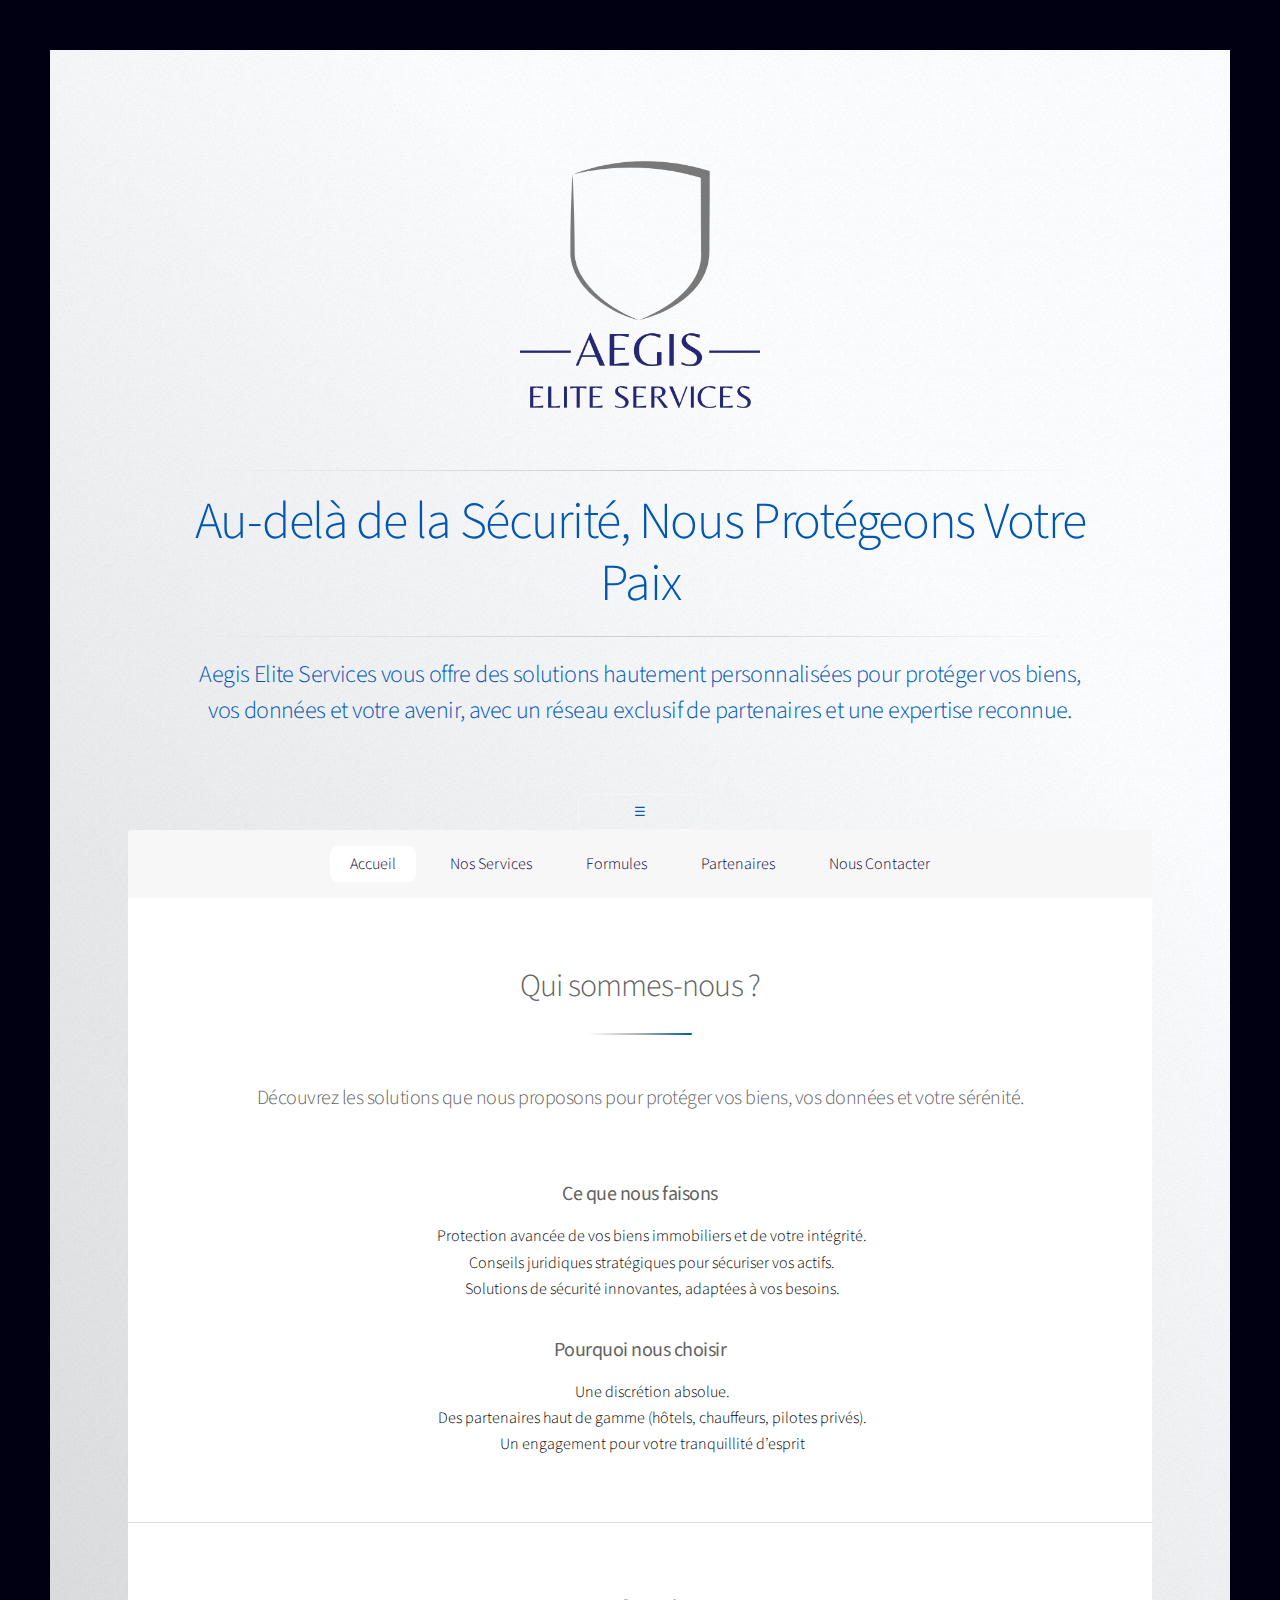
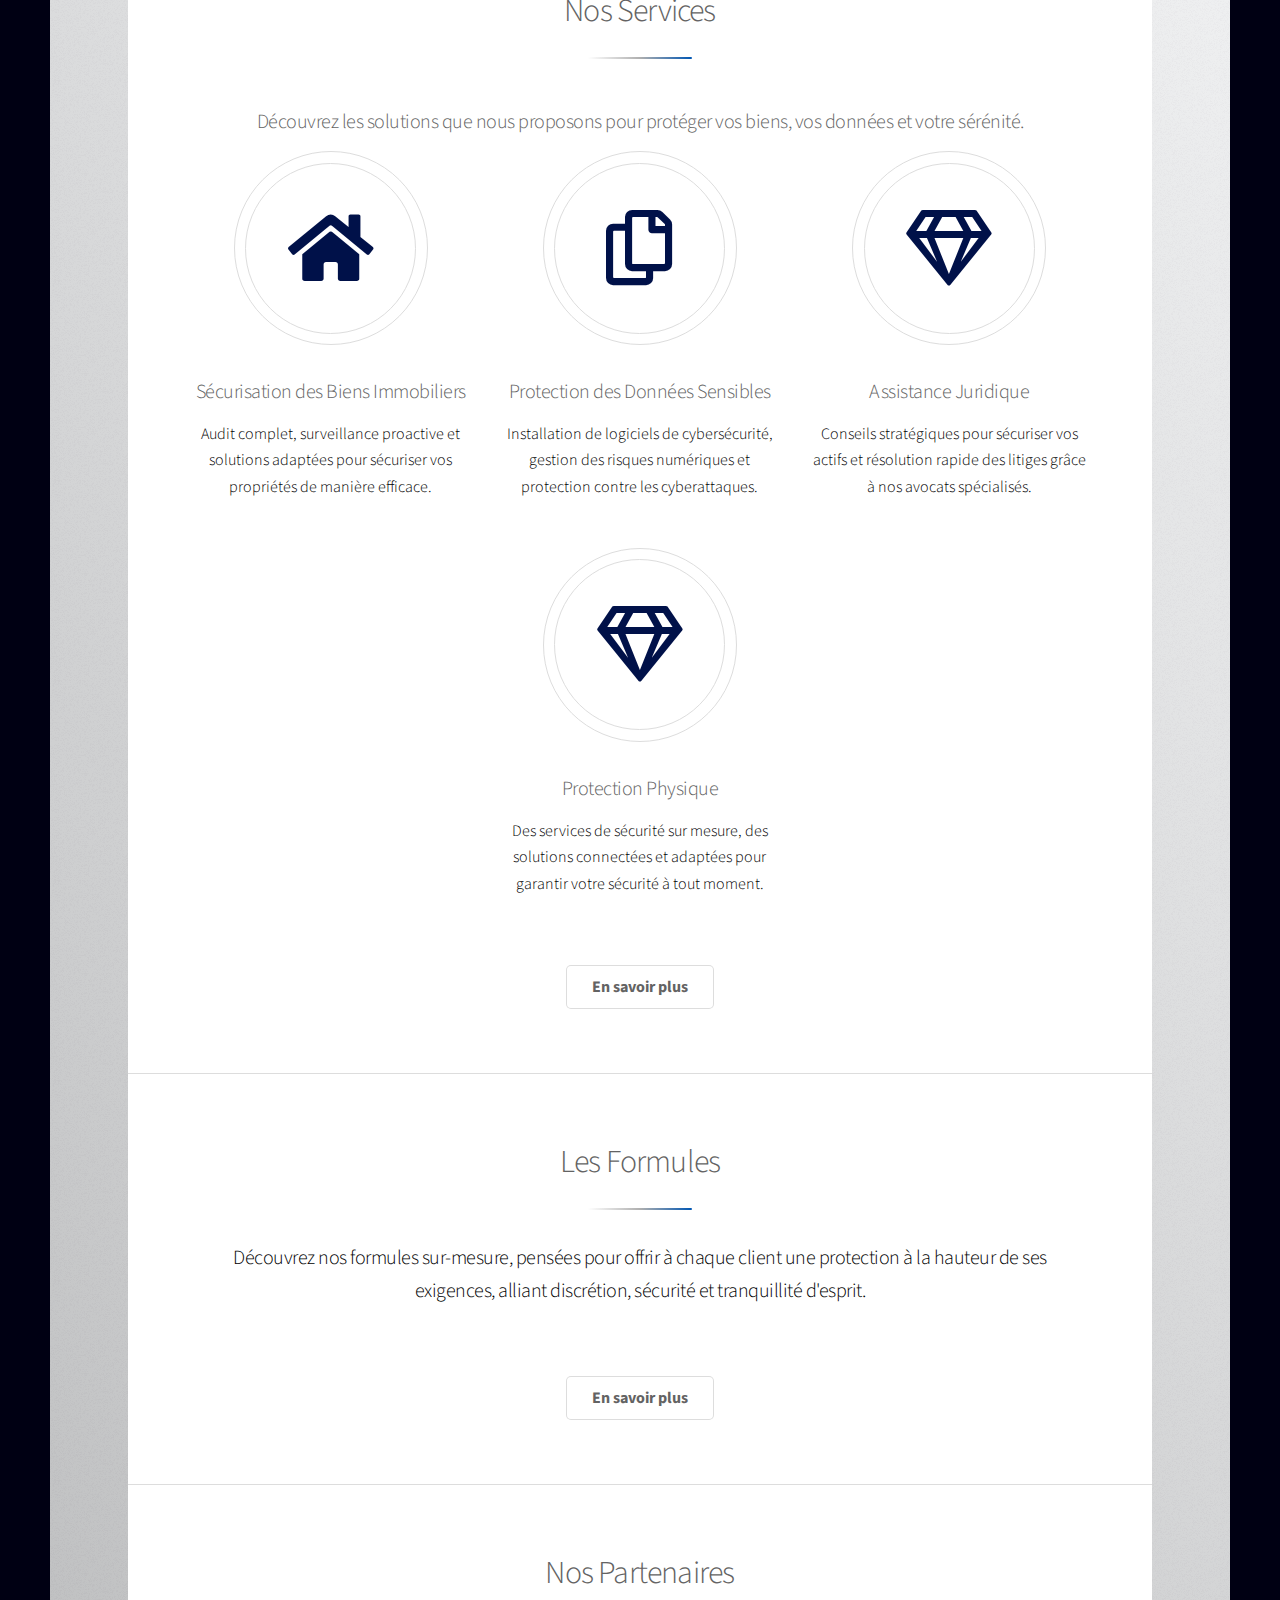
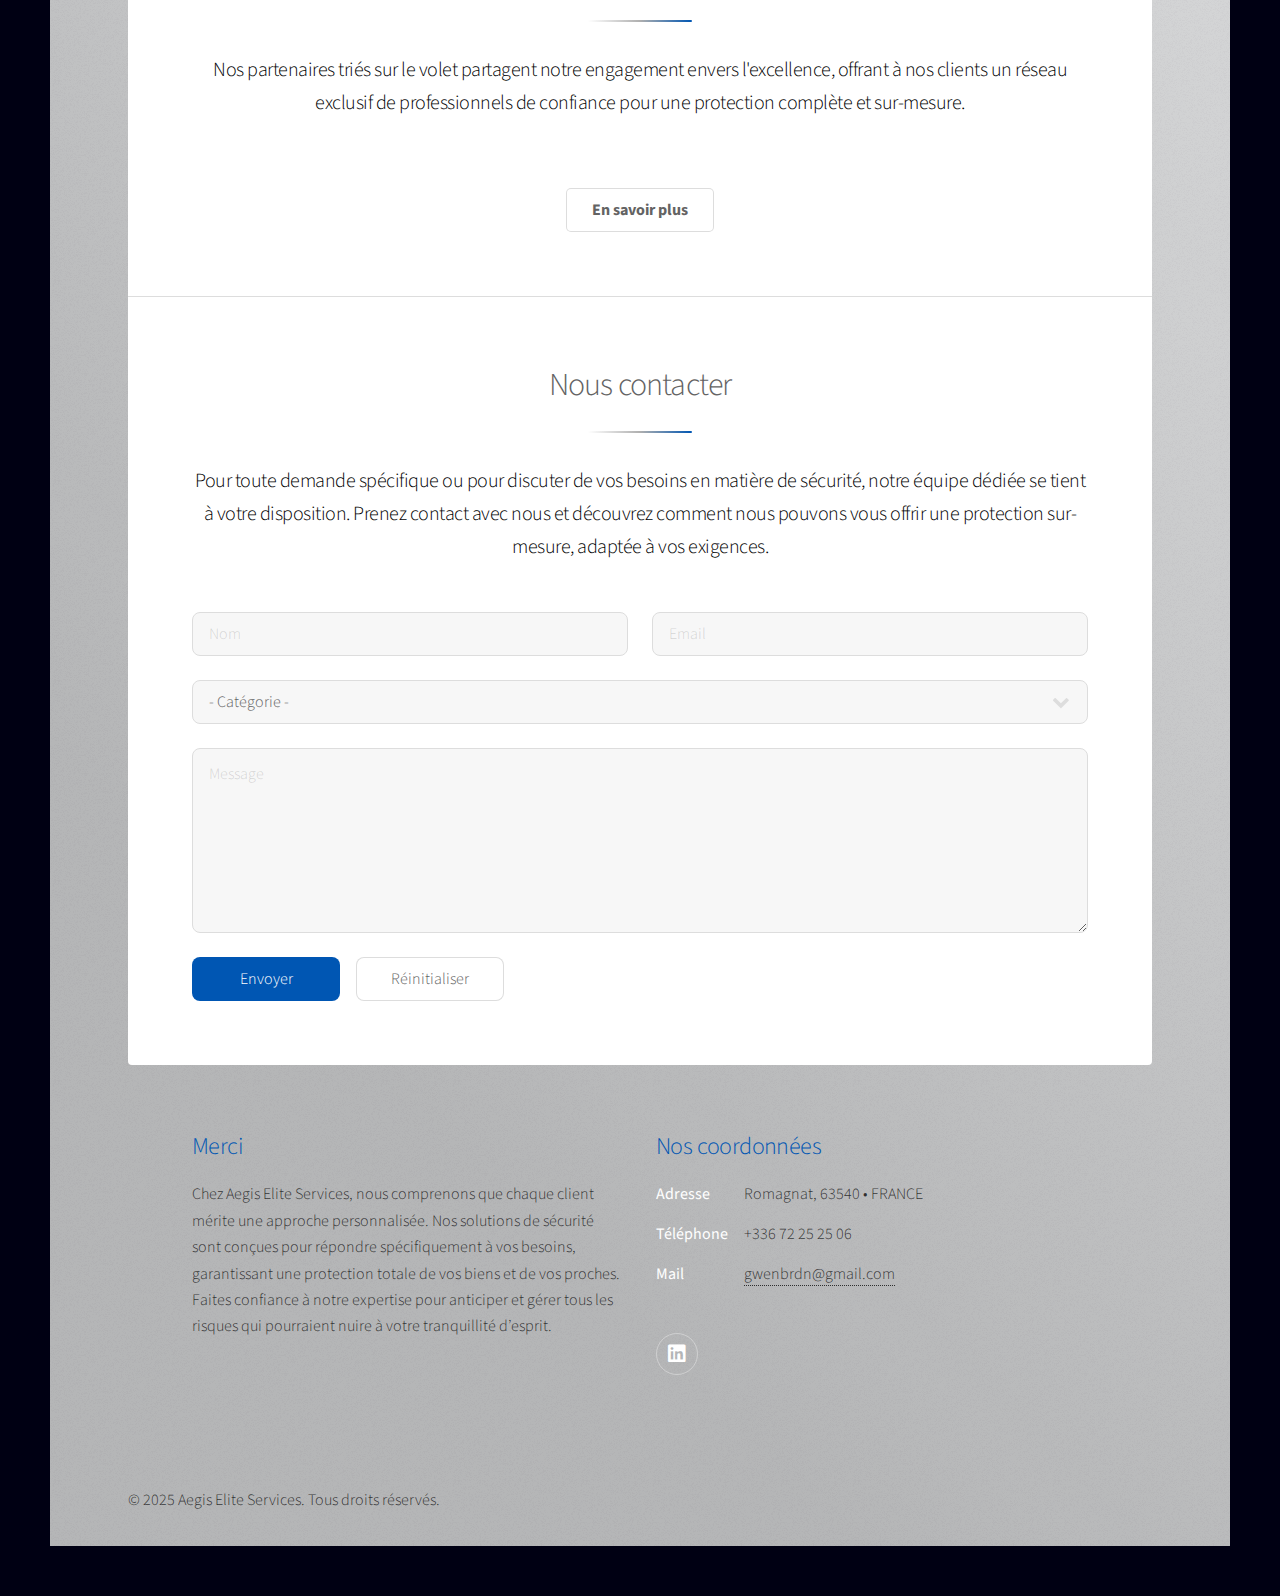
==== commit 39911942: "màj services" ====
--- a/index.html
+++ b/index.html
@@ -5,246 +5,277 @@
 	Free for personal and commercial use under the CCA 3.0 license (html5up.net/license)
 -->
 <html>
-	<head>
-		<title>Aegis Elite Services</title>
-		<meta charset="utf-8" />
-		<meta name="viewport" content="width=device-width, initial-scale=1, user-scalable=no" />
-		<link rel="stylesheet" href="assets/css/main.css" />
-		<noscript><link rel="stylesheet" href="assets/css/noscript.css" /></noscript>
-	</head>
-	<body class="is-preload">
-		<!-- Wrapper -->
-			<div id="wrapper">
-					
-				<!-- Header -->
-					<header id="header" class="alt">
-						<span class="logo"><img src="images/logo.png" alt="" style="border-radius: 40%; width: 300px; height: 300px;" /></span>
-						<hr class="separation-barre">
-						<h1> Au-delà de la Sécurité, Nous Protégeons Votre Paix </h1>
-						<hr class="separation-barre">
-						<h2>Aegis Elite Services vous offre des solutions hautement personnalisées pour protéger vos biens, vos données et votre avenir, avec un réseau exclusif de partenaires et une expertise reconnue.</h2>
-						
-					</header>
-
-				<!-- Nav -->
-					<nav id="nav">
-						<ul>
-							<li><a href="index.html" class="active">Accueil</a></li>
-							<li><a href="services.html">Nos Services</a></li>
-							<li><a href="formules.html">Formules</a></li>
-							<li><a href="partenaires.html">Partenaires</a></li>
-							<li><a href="contact.html">Nous Contacter</a></li>
-						</ul>
-					</nav>
-
-				<!-- Main -->
-					<div id="main">
-
-						<!-- Introduction -->
-							<section id="intro" class="main special">
-								<header class="major">
-									<h2>Qui sommes-nous ?</h2>
-								</header>
-								<h3>Découvrez les solutions que nous proposons pour protéger vos biens, vos données et votre sérénité.</h3>
-									<br></br>
-									<h3><strong>Ce que nous faisons</strong></h3>
-									
-									<ul style="list-style-type: none; text-align: center;">
-										<li>Protection avancée de vos biens immobiliers et numériques.</li>
-										<li>Conseils juridiques stratégiques pour sécuriser vos actifs.</li>
-										<li>Solutions de sécurité innovantes, adaptées à vos besoins.</li>
-									</ul>
-
-								<h3><strong>Pourquoi nous choisir</strong></h3>
-
-									<ul style="list-style-type: none; text-align: center;">
-										<li>Une discrétion absolue.</li>
-										<li>Des partenaires haut de gamme (hôtels, chauffeurs, pilotes privés).</li>
-										<li>Un engagement pour votre tranquillité d’esprit</li>
-									</ul>
-							</section>
-
-						<!-- Nos services-->
-							<section id="services" class="main special">
-								<header class="major">
-									<h2>Nos Services</h2>
-								</header>
-								<h3>Découvrez les solutions que nous proposons pour protéger vos biens, vos données et votre sérénité.</h3>
-								<ul class="features">
-									<li>
-										<span class="icon solid major style1 fa-home"></span>
-										<h3>Sécurisation des Biens Immobiliers</h3>
-										<p>Audit complet, surveillance proactive et solutions adaptées pour sécuriser vos propriétés de manière efficace.</p>
-									</li>
-									<li>
-										<span class="icon major style3 fa-copy"></span>
-										<h3>Protection des Données Sensibles</h3>
-										<p>Installation de logiciels de cybersécurité, gestion des risques numériques et protection contre les cyberattaques.</p>
-									</li>
-									<li>
-										<span class="icon major style5 fa-gem"></span>
-										<h3>Assistance Juridique</h3>
-										<p>Conseils stratégiques pour sécuriser vos actifs et résolution rapide des litiges grâce à nos avocats spécialisés.</p>
-									</li>
-									<li>
-										<span class="icon major style5 fa-gem"></span>
-										<h3>Protection Physique</h3>
-										<p>Des services de sécurité sur mesure, des solutions adaptées pour garantir votre sécurité à tout moment.</p>
-									</li>
-								</ul>
-								<footer class="major">
-									<ul class="actions special">
-										<li><a href="services.html" class="button">En savoir plus</a></li>
-									</ul>
-								</footer>
-							</section>
-
-						<!-- Formules -->
-							<section id="formules" class="main special">
-								<header class="major">
-									<h2>Les Formules</h2>
-									<p>Découvrez nos formules sur-mesure, pensées pour offrir à chaque client une protection à la hauteur de ses exigences, alliant discrétion, sécurité et tranquillité d'esprit.</p>
-								</header>
-
-								<footer class="major">
-									<ul class="actions special">
-										<li><a href="formules.html" class="button">En savoir plus</a></li>
-									</ul>
-								</footer>
-							</section>
-
-						<!-- Partenaires -->
-							<section id="partenaires" class="main special">
-								<header class="major">
-									<h2>Nos Partenaires</h2>
-									<p>Nos partenaires triés sur le volet partagent notre engagement envers l'excellence, offrant à nos clients un réseau exclusif de professionnels de confiance pour une protection complète et sur-mesure.</p>
-								</header>
-								<footer class="major">
-									<ul class="actions special">
-										<li><a href="partenaires.html" class="button">En savoir plus</a></li>
-									</ul>
-								</footer>
-							</section>
-
-						<!-- Get Started -->
-						<section id="contact" class="main special">
-							<header class="major">
-								<h2>Nous contacter</h2>
-								<p>Pour toute demande spécifique ou pour discuter de vos besoins en matière de sécurité, notre équipe dédiée se tient à votre disposition. Prenez contact avec nous et découvrez comment nous pouvons vous offrir une protection sur-mesure, adaptée à vos exigences.</p>
-							</header>
-							<form id="contactForm" method="POST" action="https://formspree.io/f/xldgglwd">
-								<div class="row gtr-uniform">
-									<div class="col-6 col-12-xsmall">
-										<input type="text" name="name" id="name" placeholder="Nom" required />
-									</div>
-									<div class="col-6 col-12-xsmall">
-										<input type="email" name="email" id="email" placeholder="Email" required />
-									</div>
-									<div class="col-12">
-										<select name="category" id="demo-category">
-											<option value="">- Catégorie -</option>
-											<option value="1">Demande d'informations</option>
-											<option value="2">Devis personnalisé</option>
-											<option value="3">Partenariats et collaborations</option>
-											<option value="4">Sécurité personnelle</option>
-											<option value="5">Suggestions et témoignages</option>
-											<option value="6">Réclamations</option>
-											<option value="7">Autres demandes</option>
-										</select>
-									</div>
-									<div class="col-12">
-										<textarea name="message" id="message" placeholder="Message" rows="6" required></textarea>
-									</div>
-									<div class="col-12">
-										<ul class="actions">
-											<li><input type="submit" value="Envoyer" class="primary" />
-											<li><input type="reset" value="Réinitialiser" /></li>
-										</ul>
-									</div>
-								</div>
-							</form>
-
-							<!-- Popup de confirmation -->
-							<div id="confirmationPopup" style="display: none; position: fixed; top: 50%; left: 50%; transform: translate(-50%, -50%); padding: 10px; background: white; box-shadow: 0px 4px 6px rgba(0,0,0,0.1); border-radius: 10px; z-index: 1000; text-align: center;">
-								<p>Votre message a bien été envoyé.</p>
-								<button onclick="closePopup()" style="margin-top: 10px; padding: 10px 20px; background: #cccccc; color: #0056b3; border: none; border-radius: 5px; cursor: pointer;">Fermer</button>
-							</div>
-							<div id="popupBackground" style="display: none; position: fixed; top: 0; left: 0; width: 100%; height: 100%; background: rgba(0, 0, 0, 0.5); z-index: 999;"></div>
-						</section>
+
+<head>
+	<title>Aegis Elite Services</title>
+	<meta charset="utf-8" />
+	<meta name="viewport" content="width=device-width, initial-scale=1, user-scalable=no" />
+	<link rel="stylesheet" href="assets/css/main.css" />
+	<noscript>
+		<link rel="stylesheet" href="assets/css/noscript.css" />
+	</noscript>
+</head>
+
+<body class="is-preload">
+
+	<!-- Wrapper -->
+	<div id="wrapper">
+
+		<!-- Header -->
+		<header id="header" class="alt">
+			<span class="logo"><img src="images/logo.png" alt=""
+					style="border-radius: 40%; width: 300px; height: 300px;" /></span>
+			<hr class="separation-barre">
+			<h1> Au-delà de la Sécurité, Nous Protégeons Votre Paix </h1>
+			<hr class="separation-barre">
+			<h2>Aegis Elite Services vous offre des solutions hautement personnalisées pour protéger vos biens, vos
+				données et votre avenir, avec un réseau exclusif de partenaires et une expertise reconnue.</h2>
+
+		</header>
+
+		<!-- Nav -->
+		<div style="text-align: center;">
+			<button id="menu-toggle" aria-label="Toggle navigation">
+				☰
+			</button>
+		</div>
+		<nav id="nav">
+			<ul>
+				<li><a href="index.html" class="active">Accueil</a></li>
+				<li><a href="services.html">Nos Services</a></li>
+				<li><a href="formules.html">Formules</a></li>
+				<li><a href="partenaires.html">Partenaires</a></li>
+				<li><a href="contact.html">Nous Contacter</a></li>
+			</ul>
+		</nav>
+
+		<!-- Main -->
+		<div id="main">
+
+			<!-- Introduction -->
+			<section id="intro" class="main special">
+				<header class="major">
+					<h2>Qui sommes-nous ?</h2>
+				</header>
+				<h3>Découvrez les solutions que nous proposons pour protéger vos biens, vos données et votre sérénité.
+				</h3>
+				<br></br>
+				<h3><strong>Ce que nous faisons</strong></h3>
+
+				<ul style="list-style-type: none; text-align: center;">
+					<li>Protection avancée de vos biens immobiliers et de votre intégrité.</li>
+					<li>Conseils juridiques stratégiques pour sécuriser vos actifs.</li>
+					<li>Solutions de sécurité innovantes, adaptées à vos besoins.</li>
+				</ul>
+
+				<h3><strong>Pourquoi nous choisir</strong></h3>
+
+				<ul style="list-style-type: none; text-align: center;">
+					<li>Une discrétion absolue.</li>
+					<li>Des partenaires haut de gamme (hôtels, chauffeurs, pilotes privés).</li>
+					<li>Un engagement pour votre tranquillité d’esprit</li>
+				</ul>
+			</section>
+
+			<!-- Nos services-->
+			<section id="services" class="main special">
+				<header class="major">
+					<h2>Nos Services</h2>
+				</header>
+				<h3>Découvrez les solutions que nous proposons pour protéger vos biens, vos données et votre sérénité.
+				</h3>
+				<ul class="features">
+					<li>
+						<span class="icon solid major style1 fa-home"></span>
+						<h3>Sécurisation des Biens Immobiliers</h3>
+						<p>Audit complet, surveillance proactive et solutions adaptées pour sécuriser vos propriétés de
+							manière efficace.</p>
+					</li>
+					<li>
+						<span class="icon major style3 fa-copy"></span>
+						<h3>Protection des Données Sensibles</h3>
+						<p>Installation de logiciels de cybersécurité, gestion des risques numériques et protection
+							contre les cyberattaques.</p>
+					</li>
+					<li>
+						<span class="icon major style5 fa-gem"></span>
+						<h3>Assistance Juridique</h3>
+						<p>Conseils stratégiques pour sécuriser vos actifs et résolution rapide des litiges grâce à nos
+							avocats spécialisés.</p>
+					</li>
+					<li>
+						<span class="icon major style5 fa-gem"></span>
+						<h3>Protection Physique</h3>
+						<p>Des services de sécurité sur mesure, des solutions connectées et adaptées pour garantir votre sécurité à tout moment.</p>
+					</li>
+				</ul>
+				<footer class="major">
+					<ul class="actions special">
+						<li><a href="services.html" class="button">En savoir plus</a></li>
+					</ul>
+				</footer>
+			</section>
+
+			<!-- Formules -->
+			<section id="formules" class="main special">
+				<header class="major">
+					<h2>Les Formules</h2>
+					<p>Découvrez nos formules sur-mesure, pensées pour offrir à chaque client une protection à la
+						hauteur de ses exigences, alliant discrétion, sécurité et tranquillité d'esprit.</p>
+				</header>
+
+				<footer class="major">
+					<ul class="actions special">
+						<li><a href="formules.html" class="button">En savoir plus</a></li>
+					</ul>
+				</footer>
+			</section>
+
+			<!-- Partenaires -->
+			<section id="partenaires" class="main special">
+				<header class="major">
+					<h2>Nos Partenaires</h2>
+					<p>Nos partenaires triés sur le volet partagent notre engagement envers l'excellence, offrant à nos
+						clients un réseau exclusif de professionnels de confiance pour une protection complète et
+						sur-mesure.</p>
+				</header>
+				<footer class="major">
+					<ul class="actions special">
+						<li><a href="partenaires.html" class="button">En savoir plus</a></li>
+					</ul>
+				</footer>
+			</section>
+
+			<!-- Get Started -->
+			<section id="contact" class="main special">
+				<header class="major">
+					<h2>Nous contacter</h2>
+					<p>Pour toute demande spécifique ou pour discuter de vos besoins en matière de sécurité, notre
+						équipe dédiée se tient à votre disposition. Prenez contact avec nous et découvrez comment nous
+						pouvons vous offrir une protection sur-mesure, adaptée à vos exigences.</p>
+				</header>
+				<form id="contactForm" method="POST" action="https://formspree.io/f/xldgglwd">
+					<div class="row gtr-uniform">
+						<div class="col-6 col-12-xsmall">
+							<input type="text" name="name" id="name" placeholder="Nom" required />
+						</div>
+						<div class="col-6 col-12-xsmall">
+							<input type="email" name="email" id="email" placeholder="Email" required />
+						</div>
+						<div class="col-12">
+							<select name="category" id="demo-category">
+								<option value="">- Catégorie -</option>
+								<option value="1">Demande d'informations</option>
+								<option value="2">Devis personnalisé</option>
+								<option value="3">Partenariats et collaborations</option>
+								<option value="4">Sécurité personnelle</option>
+								<option value="5">Suggestions et témoignages</option>
+								<option value="6">Réclamations</option>
+								<option value="7">Autres demandes</option>
+							</select>
+						</div>
+						<div class="col-12">
+							<textarea name="message" id="message" placeholder="Message" rows="6" required></textarea>
+						</div>
+						<div class="col-12">
+							<ul class="actions">
+								<li><input type="submit" value="Envoyer" class="primary" />
+								<li><input type="reset" value="Réinitialiser" /></li>
+							</ul>
+						</div>
 					</div>
-
-				<!-- Footer -->
-					<footer id="footer">
-						<section>
-							<h2>Merci</h2>
-							<p>Chez Aegis Elite Services, nous comprenons que chaque client mérite une approche personnalisée. Nos solutions de sécurité sont conçues pour répondre spécifiquement à vos besoins, garantissant une protection totale de vos biens et de vos proches. Faites confiance à notre expertise pour anticiper et gérer tous les risques qui pourraient nuire à votre tranquillité d’esprit.</p>
-						</section>
-
-						<section>
-							<h2>Nos coordonnées</h2>
-							<dl class="alt">
-								<dt>Adresse</dt>
-								<dd>Romagnat, 63540 &bull; FRANCE</dd>
-								<dt>Téléphone</dt> 
-								<dd>+336 72 25 25 06</dd>
-								<dt>Mail</dt>
-								<dd><a href="#">gwenbrdn@gmail.com</a></dd>
-							</dl>
-							<ul class="icons">
-								<li><a href="https://www.linkedin.com/in/gwena%C3%ABlle-brandon-4453b0282/" class="icon brands fa-linkedin alt"><span class="label">LinkedIn</span></a></li>
-							</ul>
-						</section>
-					</footer>
-
-					<div class="footer-copyright">
-						<p>&copy; 2025 Aegis Elite Services. Tous droits réservés.</p>
-					</div>
-			</div>
-
-
-		<!-- Scripts -->
-			<script src="assets/js/jquery.min.js"></script>
-			<script src="assets/js/jquery.scrollex.min.js"></script>
-			<script src="assets/js/jquery.scrolly.min.js"></script>
-			<script src="assets/js/browser.min.js"></script>
-			<script src="assets/js/breakpoints.min.js"></script>
-			<script src="assets/js/util.js"></script>
-			<script src="assets/js/main.js"></script>
-			
-		<!-- Script JavaScript -->
-		<script>
-			// Gestion de l'envoi du formulaire
-			document.getElementById('contactForm').addEventListener('submit', function (event) {
-				event.preventDefault(); // Empêche le rechargement de la page
-				const form = this;
-		
-				// Envoi des données via Fetch API
-				fetch(form.action, {
-					method: 'POST',
-					body: new FormData(form),
-					headers: { 'Accept': 'application/json' },
+				</form>
+
+				<!-- Popup de confirmation -->
+				<div id="confirmationPopup"
+					style="display: none; position: fixed; top: 50%; left: 50%; transform: translate(-50%, -50%); padding: 10px; background: white; box-shadow: 0px 4px 6px rgba(0,0,0,0.1); border-radius: 10px; z-index: 1000; text-align: center;">
+					<p>Votre message a bien été envoyé.</p>
+					<button onclick="closePopup()"
+						style="margin-top: 10px; padding: 10px 20px; background: #cccccc; color: #0056b3; border: none; border-radius: 5px; cursor: pointer;">Fermer</button>
+				</div>
+				<div id="popupBackground"
+					style="display: none; position: fixed; top: 0; left: 0; width: 100%; height: 100%; background: rgba(0, 0, 0, 0.5); z-index: 999;">
+				</div>
+			</section>
+		</div>
+
+		<!-- Footer -->
+		<footer id="footer">
+			<section>
+				<h2>Merci</h2>
+				<p>Chez Aegis Elite Services, nous comprenons que chaque client mérite une approche personnalisée. Nos
+					solutions de sécurité sont conçues pour répondre spécifiquement à vos besoins, garantissant une
+					protection totale de vos biens et de vos proches. Faites confiance à notre expertise pour anticiper
+					et gérer tous les risques qui pourraient nuire à votre tranquillité d’esprit.</p>
+			</section>
+
+			<section>
+				<h2>Nos coordonnées</h2>
+				<dl class="alt">
+					<dt>Adresse</dt>
+					<dd>Romagnat, 63540 &bull; FRANCE</dd>
+					<dt>Téléphone</dt>
+					<dd>+336 72 25 25 06</dd>
+					<dt>Mail</dt>
+					<dd><a href="#">gwenbrdn@gmail.com</a></dd>
+				</dl>
+				<ul class="icons">
+					<li><a href="https://www.linkedin.com/in/gwena%C3%ABlle-brandon-4453b0282/"
+							class="icon brands fa-linkedin alt"><span class="label">LinkedIn</span></a></li>
+				</ul>
+			</section>
+		</footer>
+
+		<div class="footer-copyright">
+			<p>&copy; 2025 Aegis Elite Services. Tous droits réservés.</p>
+		</div>
+	</div>
+
+
+	<!-- Scripts -->
+	<script src="assets/js/jquery.min.js"></script>
+	<script src="assets/js/jquery.scrollex.min.js"></script>
+	<script src="assets/js/jquery.scrolly.min.js"></script>
+	<script src="assets/js/browser.min.js"></script>
+	<script src="assets/js/breakpoints.min.js"></script>
+	<script src="assets/js/util.js"></script>
+	<script src="assets/js/main.js"></script>
+
+	<!-- Script JavaScript -->
+	<script>
+		// Gestion de l'envoi du formulaire
+		document.getElementById('contactForm').addEventListener('submit', function (event) {
+			event.preventDefault(); // Empêche le rechargement de la page
+			const form = this;
+
+			// Envoi des données via Fetch API
+			fetch(form.action, {
+				method: 'POST',
+				body: new FormData(form),
+				headers: { 'Accept': 'application/json' },
+			})
+				.then(response => {
+					if (response.ok) {
+						// Affiche la popup de confirmation
+						document.getElementById('confirmationPopup').style.display = 'block';
+						document.getElementById('popupBackground').style.display = 'block';
+						form.reset(); // Réinitialise le formulaire
+					} else {
+						alert('Une erreur est survenue. Veuillez réessayer.');
+					}
 				})
-					.then(response => {
-						if (response.ok) {
-							// Affiche la popup de confirmation
-							document.getElementById('confirmationPopup').style.display = 'block';
-							document.getElementById('popupBackground').style.display = 'block';
-							form.reset(); // Réinitialise le formulaire
-						} else {
-							alert('Une erreur est survenue. Veuillez réessayer.');
-						}
-					})
-					.catch(() => {
-						alert('Une erreur est survenue. Veuillez vérifier votre connexion.');
-					});
-			});
-		
-			// Fonction pour fermer la popup
-			function closePopup() {
-				document.getElementById('confirmationPopup').style.display = 'none';
-				document.getElementById('popupBackground').style.display = 'none';
-			}
-		</script>
-
-	</body>
+				.catch(() => {
+					alert('Une erreur est survenue. Veuillez vérifier votre connexion.');
+				});
+		});
+
+		// Fonction pour fermer la popup
+		function closePopup() {
+			document.getElementById('confirmationPopup').style.display = 'none';
+			document.getElementById('popupBackground').style.display = 'none';
+		}
+	</script>
+
+</body>
+
 </html>